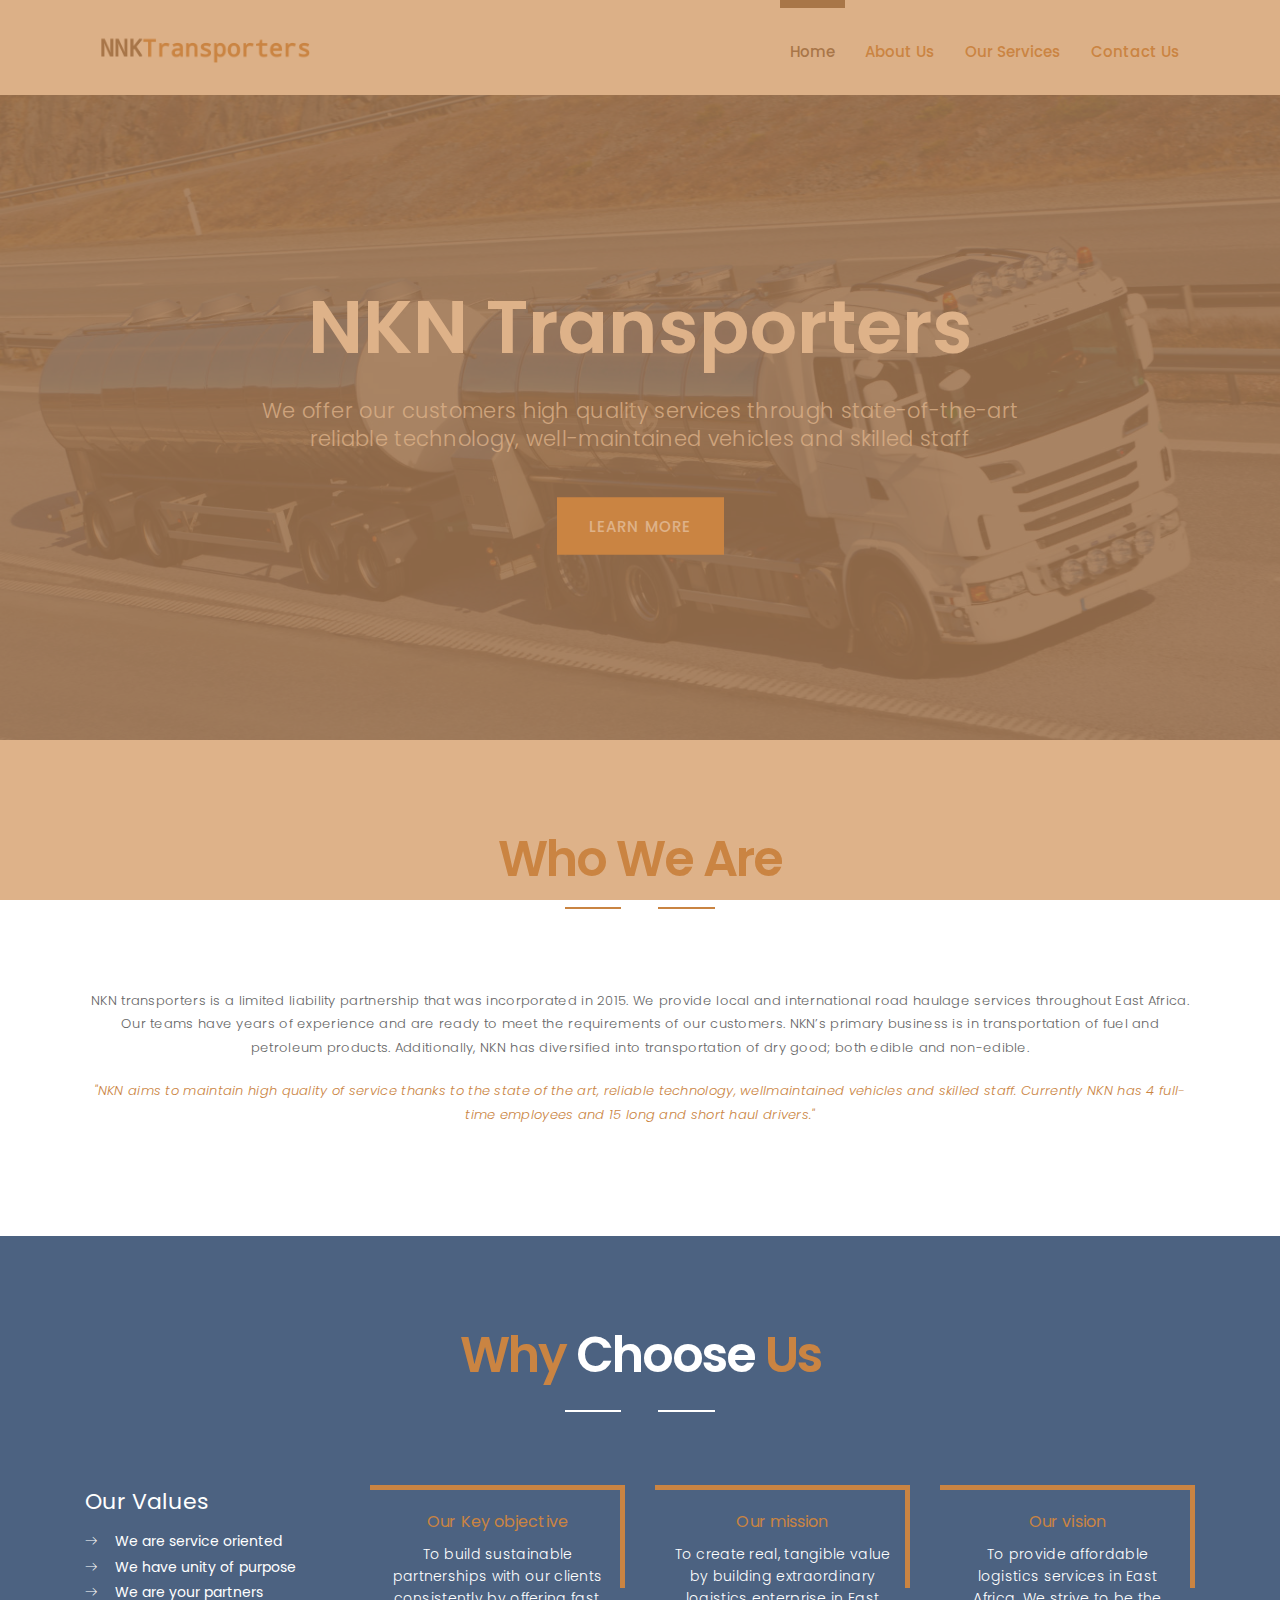
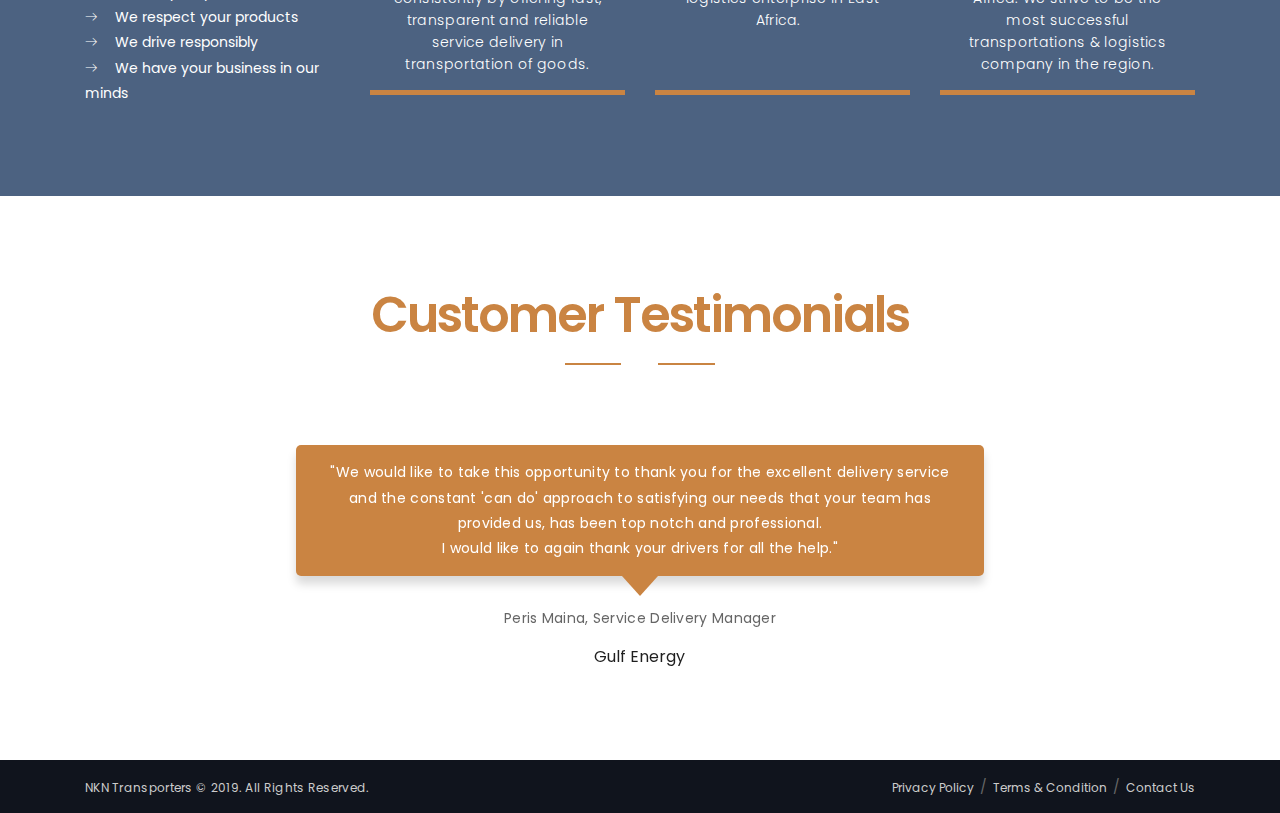
==== nkn/index.html @ dda10fd0 "NKN sub directory added" ====
<!doctype html>
<html lang="en">
<head>
	<!-- Basic -->
    <meta charset="utf-8">
    <meta http-equiv="X-UA-Compatible" content="IE=edge">
    <!-- Mobile Metas -->
    <meta name="viewport" content="width=device-width, initial-scale=1.0">
    <!-- Site Metas -->
    <title>NKN Transporters</title>
    <meta name="keywords" content="">
    <meta name="description" content="">
    <meta name="author" content="">
    
	<!-- Site Icons -->
    <link rel="shortcut icon" href="images/fevicon.png" type="image/x-icon" />
    <link rel="apple-touch-icon" href="images/apple-touch-icon.png">
    
	<!-- Bootstrap CSS -->
    <link rel="stylesheet" href="css/bootstrap.min.css">
    
    <!-- Site CSS -->
    <link rel="stylesheet" href="css/style.css">
    
    <!-- Responsive CSS -->
    <link rel="stylesheet" href="css/responsive.css">
    
	<!-- Modernizer -->
    <script src="js/modernizer.js"></script>
    
	<!--[if lt IE 9]>
      <script src="https://oss.maxcdn.com/libs/html5shiv/3.7.0/html5shiv.js"></script>
      <script src="https://oss.maxcdn.com/libs/respond.js/1.4.2/respond.min.js"></script>
    <![endif]-->
</head>

<body>
<!-- Start Preloader  -->
<div id="preloader">
	<div id="loader">
		<div class="lds-roller"><div></div><div></div><div></div><div></div><div></div><div></div><div></div><div></div></div>
	</div>
</div>
<!-- Start Preloader  --> 
<!-- Start Wraper  -->
<div class="wraper">
	<!-- Start header  -->
	<header class="top-main-header">
		<!-- Start Top Nav bar -->
		<div class="main-header-top">
			<div class="container">
				<div class="clearfix head-top">
					<div class="logo float-left">
						<a href="index.html">
							<img src="images/logo.png" alt=""/>
						</a>
					</div>
					<nav id="mainNav" class="navbar-expand-lg navbar-dark float-right">
						<button class="navbar-toggler float-right " type="button" data-toggle="collapse" data-target="#navbarNav" aria-controls="navbarNav" aria-expanded="false" aria-label="Toggle navigation">
							<i class="icon-menu icons"></i>
						</button>
						<div class="collapse navbar-collapse clearfix" id="navbarNav">
							<ul class="navbar-nav nav">
								<li class="nav-item active">
									<a class="nav-link" href="index.html">
										Home
									</a>
								</li>
								<li class="nav-item">
								  <a class="nav-link" href="about-us.html">About Us</a>
								</li>
								<li class="nav-item">
								  <a class="nav-link" href="services.html">Our Services</a>
								</li>
								
								
								<li class="nav-item dot-fix">
								  <a class="nav-link" href="contact-us.html">Contact Us</a>
								</li>
							</ul>
						</div>
					</nav>
					
				</div>
			</div>
		</div>
		<!-- End Top Nav bar -->
	</header>
	<!-- End header  -->
	<!-- Start Slider Section -->
	<section class="slider">
		<div class="camera_wrap slider-camera" id="camera_wrap">
			<div data-src="images/slide-1.jpg">
				<div class="camera_caption">
					<div class="container">
						<h1 class="wow zoomIn animated">NKN Transporters</h1>
						<p class="wow fadeInUp animated" data-wow-delay="0.2s">We offer our customers high quality services through state-of-the-art<br/> reliable technology, well-maintained vehicles and skilled staff</p>
						<ul>
							<li><a href="about-us.html" class="button-two-b wow fadeInUp animated" data-wow-delay="0.3s">learn more</a></li>
						</ul>
					</div> 
				</div> 
			</div>
			<div data-src="images/slide-2.jpg">
				<div class="camera_caption">
					<div class="container">
						<h1 class="wow zoomIn animated">International Transport</h1>
						<p class="wow fadeInUp animated" data-wow-delay="0.2s">We provide local and international road haulage<br/> services throughout East Africa</p>
						<ul>
							<li><a href="services.html" class="button-two-b wow fadeInUp animated" data-wow-delay="0.3s">our services</a></li>
						</ul>
					</div> 
				</div> 
			</div>
        </div>
	</section>
	<!-- End Slider Section -->
	<!-- Start About -->	
	<section class="paragraph-bg bcc-padding">
		<div class="container">
			<div class="row">
				<div class="col-lg-12 text-center">
					<div class="title-section">
						<h2>Who <span>We</span> Are</h2>
					</div>
				</div>
			</div>
			<div class="row">
				<div class="col-lg-12 col-md-12 col-sm-12">
					<div class="about-text-left text-center">
						<p>NKN transporters is a limited liability partnership that was incorporated in 2015.
						We provide local and international road haulage services throughout East Africa. Our teams have years
						of experience and are ready to meet the requirements of our customers.
						NKN’s primary business is in transportation of fuel and petroleum products. Additionally, NKN has
						diversified into transportation of dry good; both edible and non-edible.</p>
						
						<p class="text-italic">"NKN aims to maintain high quality of service thanks to the state of the art, reliable technology, wellmaintained vehicles and skilled staff. Currently NKN has 4 full-time employees and 15 long and short haul drivers."</p>
					</div>
				</div>
			</div>
		</div>
	</section>
	<!-- End About -->
	<!-- Start Why Choose us -->
	<section class="why-choose-us-box bcc-padding">
		<div class="container">
			<div class="row">
				<div class="col-lg-12 text-center">
					<div class="title-section">
						<h2>Why  <span>Choose</span> Us</h2>
					</div>
				</div>
			</div>
			<div class="row">
				<div class="col-lg-3 col-md-6">
					<div class="why-box">
						<h4>Our Values </h4>
						<ul class="arrow-list arrow-list-home">
							<li>We are service oriented</li>
							<li>We have unity of purpose</li>
							<li>We are your partners</li>
							<li>We respect your products</li>
							<li>We drive responsibly</li>
							<li>We have your business in our minds</li>
						</ul>
						
					</div>
				</div>
				<div class="col-lg-3 col-md-6">
					<div class="box-why-inner">
						<h5>Our Key objective</h5>
						<p>To build sustainable partnerships with our clients consistently by offering fast, transparent and reliable service delivery in transportation of goods. </p>
					</div>
				</div>
				<div class="col-lg-3 col-md-6">
					<div class="box-why-inner">
						<h5>Our mission</h5>
						<p>To create real, tangible value by building extraordinary logistics enterprise in East Africa. &nbsp;
						</p>
						<p>&nbsp;</p>
						<p>&nbsp;</p>
					</div>
				</div>
				<div class="col-lg-3 col-md-6">
					<div class="box-why-inner">
						<h5>Our vision</h5>
						<p>To provide affordable logistics services in East Africa. We strive to be the most successful
						transportations &amp; logistics company in the region.</p>
					</div>
				</div>
			</div>
		</div>
	</section>
	<!-- End Why Choose us -->
	<!-- Start Our Testimonials -->
	<section class="paragraph-bg bcc-padding">
		<div class="container">
			<div class="row">
				<div class="col-lg-12 text-center">
					<div class="title-section">
						<h2>Customer <span>Testimonials</span></h2>
					</div>
				</div>
			</div>
			<div class="row">
				<div class="col-md-12">
					<div class="testimonial-slider">
						<div class="item">
							<div class="testimonial-single text-center">
								<div class="quote">
									<p>"We would like to take this opportunity to thank you for the excellent delivery service and the constant 'can do' approach to satisfying our needs that your team has provided us, has been top notch and professional.</p>
									<p>I would like to again thank your drivers for all the help." </p>
								</div>
								<div class="client-name">
									<p class="designation">Peris Maina, Service Delivery Manager</p>
									<h4>Gulf Energy</h4>
								</div>
							</div>
						</div>
						<div class="item">
							<div class="testimonial-single text-center">
								<div class="quote">
									<p>"They were open and responsive to any and all safety suggestions." </p>
								</div>
								<div class="client-name">
									<p class="designation">Antony Alaka, Head of Procurement.</p>
									<h4>United Millers ltd</h4>
								</div>
							</div>
						</div>
						<div class="item">
							<div class="testimonial-single text-center">
								<div class="quote">
									<p>"I would like to express my appreciation for the excellent work undertaken by NKN Transporters." </p>
								</div>
								<div class="client-name">									
									<p class="designation">Steve Orara, Director</p>
									<h4>Inka Holdings</h4>
								</div>
							</div>
						</div>
						<div class="item">
							<div class="testimonial-single text-center">
								<div class="quote">
									<p>"All my shipments were handled with great expertise and diligence and delivered well within the desired timeframe." </p>
								</div>
								<div class="client-name">									
									<p class="designation">James Kenyaga, Director</p>
									<h4>Gwara & Sons Construction ltd</h4>
								</div>
							</div>
						</div>
						<div class="item">
							<div class="testimonial-single text-center">
								<div class="quote">
									<p>"Of all the time I have dealt with NKN, I have never experienced theft cases or issues that could not be resolved. They are always keen on meeting my requests." </p>
								</div>
								<div class="client-name">									
									<p class="designation">Moses Githaka, Director</p>
									<h4>Leider Energy</h4>
								</div>
							</div>
						</div>
					</div>
				</div>
			</div>
		</div>
	</section>
	<!-- End Our Testimonials -->
	<!-- Start Footer -->
	<footer>
		<div class="copyright">
			<div class="container">
				<div class="row">
					<div class="col-md-6 col-sm-12">
						<p>NKN Transporters &copy; 2019. All Rights Reserved.</p>
					</div>
					<div class="col-md-6 col-sm-12">
						<ul class="nav-copyrights float-right"> 
							<li><a href="#">Privacy Policy</a></li>
							<li><a href="#">Terms  &amp; Condition</a></li>
							<li><a href="contact-us.html">Contact Us</a></li>
						</ul>
					</div>
				</div>
			</div>
		</div>
	</footer>
	<!-- End Footer -->
</div>
<!-- End Wraper  -->
<a href="#" id="scroll-to-top" title="Scroll to top"><span class="lnr lnr-arrow-up"></span></a> 
<!-- JavaScript  files ========================================= -->
<script src="js/all-plugins.js"></script>
<script src="js/custom.js"></script>
</body>
</html>
---- nkn/css/style.css ----
/*---------------------------------------------------------------------
    File Name: style.css
    Template Name: NKN
    Created By: Joseph Koech
    Website: http://www.kipchumba.com/
    Version: 1.0
---------------------------------------------------------------------*/

/*---------------------------------------------------------------------

[Table of contents]
	1. Import Fonts
	2. Import Files
	3. Skeleton
	  1.1. Preloader area
	  1.2. Scroll to top area
	4. Header area
	5. Banner Slider area
	6. About Us area
	7. Services area
	8. Projects area
	9. Testimonial area
	10. Call Now area
	11. Our Partner area
	12. Footer and Copyright area
	13. Home Page 2 area
	14. Home Page 3 area
	
	------- All Pages CSS Code -------
	
	15. Certification area
	16. Core Values area
	17. Partner area
	18. Pricing area
	19. Career area
	20. Faq area
	21. 404 area
	22. Our Leaders area
	23. About Us area
	24. History area
	25. Service area
	26. Our Works area
	27. News area
	28. Contact Us area 
	29. landing page area 
		
---------------------------------------------------------------------*/

/*---------------------------------------------------------------------
    Import Fonts
---------------------------------------------------------------------*/

@import url('https://fonts.googleapis.com/css?family=Poppins:200,300,400,500,600,700,800,900');

/*== 1) font-family: 'Poppins', sans-serif; , 2)   , 3)  ==*/


/*---------------------------------------------------------------------
    Import Files
---------------------------------------------------------------------*/

@import url(animate.min.css);
@import url(normalize.css);
@import url(simple-line-icons.css);
@import url(linearicons-fonts.css);
/*@import url(aos.css);*/
@import url(fancyBox.css);
@import url(owl.carousel.min.css);
@import url(camera.css);
@import url(colorbox.css);
@import url(flaticon.css);
@import url(font-awesome.min.css);

/*-------------------- Skeleton -------------------------------------------------*/
    
body {
	color: #666666;
	font-size: 14px;
	font-family: 'Poppins', sans-serif;
	line-height: 1.80857;
	overflow-x: hidden !important;
}
a {
	color: #1f1f1f;
	text-decoration: none !important;
	outline: none !important;
	-webkit-transition: all .3s ease-in-out;
	-moz-transition: all .3s ease-in-out;
	-ms-transition: all .3s ease-in-out;
	-o-transition: all .3s ease-in-out;
	transition: all .3s ease-in-out;
}
h1, h2, h3, h4, h5, h6 {
	letter-spacing: 0;
	font-weight: normal;
	position: relative;
	padding: 0 0 10px 0;
	font-weight: normal;
	line-height: 120% !important;
	color: #1f1f1f;
	margin: 0
}
h1 {
	font-size: 24px
}
h2 {
	font-size: 22px
}
h3 {
	font-size: 18px
}
h4 {
	font-size: 16px
}
h5 {
	font-size: 14px
}
h6 {
	font-size: 13px
}
*, *::after, *::before {
	-webkit-box-sizing: border-box;
	-moz-box-sizing: border-box;
	box-sizing: border-box;
}
h1 a, h2 a, h3 a, h4 a, h5 a, h6 a {
	color: #212121;
	text-decoration: none!important;
	opacity: 1
}
h1 a:hover, h2 a:hover, h3 a:hover, h4 a:hover, h5 a:hover, h6 a:hover {
	opacity: .8
}
button:focus{
	outline: none;
}
ul, li, ol {
	margin: 0px;
	padding: 0px;
	list-style: none;
}
p{
	margin: 0px;
	letter-spacing: 0.3px;
}
a {
	color: #222222;
	text-decoration: none;
	outline: none !important;
}
a, .btn {
	text-decoration: none !important;
	outline: none !important;
	-webkit-transition: all .3s ease-in-out;
	-moz-transition: all .3s ease-in-out;
	-ms-transition: all .3s ease-in-out;
	-o-transition: all .3s ease-in-out;
	transition: all .3s ease-in-out;
}
img {
    max-width: 100%;
    height: auto;
}
.btn-custom {
	margin-top: 20px;
	background-color: transparent !important;
	border: 2px solid #ddd;
	padding: 12px 40px;
	font-size: 16px;
}
.lead {
	font-size: 18px;
	line-height: 30px;
	color: #767676;
	margin: 0;
	padding: 0;
}
.form-control:focus{
	border-color: #ffffff !important;
	box-shadow: 0 0 0 .2rem rgba(255,255,255,.25);
}
.navbar-form input{
	border: none !important; 
}
blockquote {
	margin: 20px 0 20px;
	padding: 30px;
}

/*-------------------- Preloader area -------------------------------------------------*/

#preloader {
	position: fixed;
	top: 0;
	left: 0;
	right: 0;
	bottom: 0;
	background-color: #ca8442;
	z-index: 9999;
}
#loader {  
	position: absolute;
	top: calc(50% - 20px);
	left: calc(50% - 20px);
}
.lds-roller {
	display: inline-block;
	position: relative;
	width: 64px;
	height: 64px;
}
.lds-roller div {
	animation: lds-roller 1.2s cubic-bezier(0.5, 0, 0.5, 1) infinite;
	transform-origin: 32px 32px;
}
.lds-roller div:after {
	content: " ";
	display: block;
	position: absolute;
	width: 6px;
	height: 6px;
	border-radius: 50%;
	background: #fff;
	margin: -3px 0 0 -3px;
}
.lds-roller div:nth-child(1) {
	animation-delay: -0.036s;
}
.lds-roller div:nth-child(1):after {
	top: 50px;
	left: 50px;
}
.lds-roller div:nth-child(2) {
	animation-delay: -0.072s;
}
.lds-roller div:nth-child(2):after {
	top: 54px;
	left: 45px;
}
.lds-roller div:nth-child(3) {
	animation-delay: -0.108s;
}
.lds-roller div:nth-child(3):after {
	top: 57px;
	left: 39px;
}
.lds-roller div:nth-child(4) {
	animation-delay: -0.144s;
}
.lds-roller div:nth-child(4):after {
	top: 58px;
	left: 32px;
}
.lds-roller div:nth-child(5) {
	animation-delay: -0.18s;
}
.lds-roller div:nth-child(5):after {
	top: 57px;
	left: 25px;
}
.lds-roller div:nth-child(6) {
	animation-delay: -0.216s;
}
.lds-roller div:nth-child(6):after {
	top: 54px;
	left: 19px;
}
.lds-roller div:nth-child(7) {
	animation-delay: -0.252s;
}
.lds-roller div:nth-child(7):after {
	top: 50px;
	left: 14px;
}
.lds-roller div:nth-child(8) {
	animation-delay: -0.288s;
}
.lds-roller div:nth-child(8):after {
	top: 45px;
	left: 10px;
}
@keyframes lds-roller {
  0% {
    transform: rotate(0deg);
  }
  100% {
    transform: rotate(360deg);
  }
}

/*-------------------- Scroll to top area -------------------------------------------------*/

#scroll-to-top {
	position: fixed;
	bottom: 20px;
	right: 20px;
	z-index: 999;
	width: 42px;
	height: 42px;
	text-align: center;
	line-height: 55px;
	background: #716054;
	color: #444;
	cursor: pointer;
	border: 0;
	border-radius: 0px;
	text-decoration: none;
	transition: opacity 0.2s ease-out;
	opacity: 0;
	box-shadow: 0 2px 2px 0 rgba(0,0,0,.14), 0 3px 1px -2px rgba(0,0,0,.2), 0 1px 5px 0 rgba(0,0,0,.12);
}
#scroll-to-top span {
	color: #ca8442;
	font-weight: bold;
	-webkit-transition: -webkit-transform 1s;
	-moz-transition: -moz-transform 1s;
	-o-transition: -o-transform 1s;
	transition: transform 1s;
	font-size: 24px;
}
#scroll-to-top:hover span {
	-webkit-transform: rotate(0deg) scale(2);
	-moz-transform: rotate(0deg) scale(2);
	-ms-transform: rotate(0deg) scale(2);
	-o-transform: rotate(0deg) scale(2);
	transform: rotate(0deg) scale(2);
	color: #fff;
}
#scroll-to-top:hover{
	background: #ca8442;
}
#scroll-to-top.show {
	opacity: 1;
}

/*-------------------- Header area -------------------------------------------------*/

.wraper{}
.top-main-header{
	background: #f9f9f9;
}
.top-header {
    padding: 12px 0px;
    background: #ca8442;
}
.top-left{
	float: left;
}
.top-left span {
    float: left;
    color: #ffffff;
    padding-right: 14px;
    line-height: normal;
    font-size: 13px;
    border-right: 1px solid rgba(255,255,255,.2);
    margin: 4px 0 0;
}
.top-left ul{
	float: left;
	padding-left: 10px;
}
.top-left ul li{
	float: left;
}
.top-left ul li a{
	display: inline-block;
	color: #716054;
}
.top-left ul li a i{
	color: #ffffff;
	width: 30px;
	height: 30px;
	text-align: center;
	line-height: 28px;
	border-radius: 100%;
	display: inline-block;
}
.top-left ul li a i:hover{
	background: #716054;
	color: #ffffff;
}
.info-right {
    margin-top: 4px;
}
.info-right{
	float: right;
}
.info-right li {
    position: relative;
    padding-left: 20px;
    line-height: 16px;
    display: inline-block;
    font-size: 12px;
    color: #ffffff;
}
.info-right li i {
    padding-right: 5px;
    color: #fff;
    font-size: 16px;
}
.logo{}
.logo img {
    max-width: 225px;
}
.main-header-top {
    padding: 0;
    min-height: auto;
}
.main-header-top .logo {
    position: absolute;
    top: 25px;
    left: 0;
    z-index: 9;
}
.head-top{
	position: relative;
}
.search-icon {
    cursor: pointer;
    background: #ca8442;
    color: #fff;
    width: 40px;
    height: 40px;
    border-radius: 100%;
    text-align: center;
    line-height: 42px;
    font-size: 15px;
    margin-left: 25px;
}
#mainNav{
	margin: 0;
	border: none;
	border-radius: 0;
	min-height: auto;
	padding: 0;
}
#mainNav .navbar-nav .nav-item .nav-link {
    font-weight: 500;
    padding: 30px 10px;
    color: #ca8442;
    font-size: 15px;
    margin: 0 5px;
    border-top: solid transparent 8px;
}
#mainNav .navbar-nav .nav-item .nav-link:hover,#mainNav li.nav-item.active .nav-link {
	color: #716054;
	border-color: #716054;
}

.navbar-dark .navbar-toggler {
    border: none;
    border-radius: 0px;
    padding: 6px 12px;
    font-size: 22px;
    color: #fff;
    margin: 8px 0 8px 0;
}
#mainNav, #navbarNav, .navbar-nav {
    width: 100%;
}
.sub-menu {
    -webkit-box-shadow: 0 6px 12px rgba(0,0,0,.175);
    box-shadow: 0 6px 12px rgba(0,0,0,.175);
    -webkit-transition: all 0.4s ease-in-out;
    transition: all 0.4s ease-in-out;
    opacity: 0;
    background: #fff;
    position: absolute;
    z-index: 9;
    border: none;
    width: 100%;
    top: 100%;
    left: 0;
	width: 100%;
	min-width: 250px;
    -webkit-transform: scale(1,0);
    transform: scale(1,0);
    -webkit-transform-origin: 100% 2%;
    transform-origin: 100% 2%;
}
#mainNav .nav li.dropdown-bcc .lnr {
    display: none;
    position: absolute;
    z-index: 99;
    width: 60px;
    right: 0;
    top: 0;
    line-height: 45px;
    border-left: 1px solid rgba(0,0,0,0.05);
    color: #38384f;
    font-size: 18px;
    text-align: center;
    cursor: pointer;
    -webkit-transition: all 0.3s ease-in-out;
    transition: all 0.3s ease-in-out;
}
#mainNav .navbar-nav li.active a.nav-link{
	color: #716054;
}
.navbar-nav {
    width: 100%;
}
.dropdown-bcc{
	position: relative;
}
#mainNav .navbar-nav > li.dropdown-bcc .sub-menu li .dropdown-item{
	position: relative;
	padding: 10px 20px;
}
#mainNav .navbar-nav > li.dropdown-bcc .sub-menu li{
	position: relative;
	overflow: hidden;
	-webkit-transition: .3s;
	transition: .3s;
}
#mainNav .navbar-nav > li.dropdown-bcc .sub-menu li::after{
	position: absolute;
	-webkit-transition: .3s;
	transition: .3s;
	content: '';
	width: 0;
	left: 50%;
	bottom: 0;
	height: 3px;
	background: #716054;
	height: 120%;
	left: -10%;
	-webkit-transform: skewX(15deg);
	transform: skewX(15deg);
	z-index: 0;
}
#mainNav .navbar-nav > li.dropdown-bcc .sub-menu li a{
	color: #111111;
	background: none;
	text-transform: capitalize;
	font-size: 14px;
	position: relative;
	z-index: 1;
}
#mainNav .navbar-nav > li.dropdown-bcc .sub-menu li:hover::after {
    left: -10%;
	width: 120%;
}
.fixed-menu{
	position: fixed;
	opacity: 0;
	visibility: hidden;
	left: 0px;
	top: 0px;
	min-height: auto;
	width: 100%;
	padding: 0px 0px;
	background: #ffffff;
	z-index: 0;
	-webkit-box-shadow: 0px 13px 15px -12px rgba(35,35,35,0.15);
	box-shadow: 0px 13px 15px -12px rgba(35,35,35,0.15);
	transition: all 500ms ease;
	-moz-transition: all 500ms ease;
	-webkit-transition: all 500ms ease;
	-ms-transition: all 500ms ease;
	-o-transition: all 500ms ease;
	z-index: 999;
	opacity: 1;
	visibility: visible;
	-ms-animation-name: fadeInDown;
	-moz-animation-name: fadeInDown;
	-op-animation-name: fadeInDown;
	-webkit-animation-name: fadeInDown;
	animation-name: fadeInDown;
	-ms-animation-duration: 500ms;
	-moz-animation-duration: 500ms;
	-op-animation-duration: 500ms;
	-webkit-animation-duration: 500ms;
	animation-duration: 500ms;
	-ms-animation-timing-function: linear;
	-moz-animation-timing-function: linear;
	-op-animation-timing-function: linear;
	-webkit-animation-timing-function: linear;
	animation-timing-function: linear;
	-ms-animation-iteration-count: 1;
	-moz-animation-iteration-count: 1;
	-op-animation-iteration-count: 1;
	-webkit-animation-iteration-count: 1;
	animation-iteration-count: 1;
}
.fixed-menu .head-top{
}
.fixed-menu .logo {
    top: 27px;
}
.search-icon span {
  
}
.search-icon span:hover{
	color: #ffffff;
}
.navbar-nav {
    -webkit-box-pack: end;
    -ms-flex-pack: end;
    justify-content: flex-end;
}
.form-group {
    position: relative;
}
.navbar-form {
    background: #fff;
    z-index: 9001;
    -webkit-transition: all .3s;
    -moz-transition: all .3s;
    transition: all .3s;
    border: 0;
    width: 100%;
    position: absolute;
    top: 8px;
    display: none;
    left: 0;
    height: 82px;
}
.navbar-form .form-group {
    height: 100%;
    width: 100%;
    margin: 16px 22px;
}
.navbar-form .has-feedback .close {
    height: 30px;
    position: absolute;
    cursor: pointer;
    top: 55%;
    right: 0;
    margin-top: -15px;
    line-height: 15px;
    color: #333;
    font-size: 22px;
}

/*-------------------- Banner Slider area -------------------------------------------------*/

#camera_wrap .camera_caption {
    height: 100%;
}
.camera_caption {
    color: #fff;
}
#camera_wrap .container {
    position: relative;
    z-index: 1;
    top: 50%;
    -webkit-transform: translateY(-50%);
    transform: translateY(-50%);
	text-align: right;
}
#camera_wrap .camera_caption > div {
    background: rgba(56, 81, 115, .7);
    position: absolute;
    width: 100%;
    height: 100%;
    top: 0;
    text-shadow: none;
    left: 0;
    padding: 0;
}
#camera_wrap .camera_caption h1 {
    padding-top: 0px;
    text-align: center;
    color: #ffffff;
    font-size: 75px;
    font-weight: 600;
}
#camera_wrap .camera_caption p {
    text-align: center;
    font-size: 21px;
    font-weight: 300;
    line-height: 28px;
    color: rgba(255,255,255,0.8);
    padding: 15px 0 30px 0;
}
#camera_wrap .camera_caption a {
	line-height: 29px;
	text-align: center;
	border-width: 2px;
	font-weight: 500;
	font-size: 15px;
	letter-spacing: 1.2px;
	text-transform: uppercase;
	display: inline-block;
	padding: 12px 30px;
	margin-top: 15px;
	border-style: solid;
	-webkit-transition: all 0.3s ease-in-out;
	transition: all 0.3s ease-in-out;
}
#camera_wrap .camera_caption a{}
#camera_wrap .camera_caption a.button-one-a{
	background: #fff;
	border-color: #716054;
	border-width: 1px !important;
}
#camera_wrap .camera_caption ul li a:hover::before {
    visibility: visible;
    transition: all 0.4s ease 0s;
    margin-left: 0px;
    opacity: 1;
}
#camera_wrap .camera_caption ul li{
	display: inline-block;
}
#camera_wrap .camera_caption a.button-one-a::before {
    content: "\e876";
    font-family: Linearicons-Free;
    float: right;
    top: 0px;
    position: relative;
    color: #ca8442;
    padding-left: 10px;
    transition: all 0.4s ease 0s;
    margin-left: -50px;
    visibility: hidden;
    opacity: 0;
	font-size: 22px;
	font-weight: bold;
}
#camera_wrap .camera_caption a.button-two-b{
	background: #ca8442;
	border-color: #ca8442;
	color: #ffffff;
}
#camera_wrap .camera_caption a.button-two-b::before {
    content: "\e876";
    font-family: Linearicons-Free;
    float: right;
    top: 0px;
    position: relative;
    color: #ffffff;
    padding-left: 10px;
    transition: all 0.4s ease 0s;
    margin-left: -50px;
    visibility: hidden;
    opacity: 0;
	font-size: 22px;
	font-weight: bold;
}
.slider-camera .camera_prev > span{
	background: #ca8442;
	text-align: center;
}
.slider-camera .camera_prev > span::before {
	content: "\e875";
    font-family: Linearicons-Free;
	font-size: 22px;
	font-weight: bold;
	color: #fff;
}
.slider-camera .camera_next > span{
	background: #ca8442;
	text-align: center;
}
.slider-camera .camera_next > span::before {
	content: "\e876";
    font-family: Linearicons-Free;
	font-size: 22px;
	font-weight: bold;
	color: #fff;
}

/*-------------------- About Us area -------------------------------------------------*/

.paragraph-bg{
	background: #fff;
	clear: both;
}
.bcc-padding{
	padding: 90px 0px;
}
.title-section {
    margin-bottom: 80px;
}
.title-section h2 {
    color: #ca8442;
    font-size: 3.5em;
    margin-bottom: 45px;
    padding-bottom: 20px;
    font-weight: 600;
    position: relative;
    letter-spacing: -2px;
}
.title-section p {
	font-size: 16px;
}
.title-section h2::before {

    content: "";
    position: absolute;
    bottom: -15px;
    left: 0;
    right: 0;
    display: inline-block;
    width: 150px;
    margin: 0 auto;
    height: 55px;
    background-image: url('../images/icon_heading.png');
    background-repeat: no-repeat;
    background-position: bottom;

}
.title-section h2 span{
	color: #ca8442;
}
.about-text-left{}
.about-text-left p{
	margin-bottom: 20px;
	font-size: 13px;
	font-weight: 300;
}
.text-italic{
	font-style: italic;
	color: #ca8442;
}
.about-video-right {
    position: relative;
    padding-bottom: 0%;
    box-shadow: 0 0 45px -30px rgba(0,0,0,1);
    margin-top: 0px;
    min-height: 100%;
    height: 100%;
    border-radius: 0;
    overflow: hidden;
    border: solid #fff 10px;
}
.about-video-right iframe{
	width:100%; 
	height:100%;
}
.about-box{
	margin: 60px 0px 0 0;
}
.about-choose-inner{
	position: relative;
	margin-bottom: 30px;
	-webkit-box-shadow: 8px 8px 0px 0px rgba(0,0,1,0.09);
	-moz-box-shadow: 8px 8px 0px 0px rgba(0,0,1,0.09);
	-ms-box-shadow: 8px 8px 0px 0px rgba(0,0,1,0.09);
	box-shadow: 8px 8px 0px 0px rgba(0,0,1,0.09);
}
.about-choose-thumb{
	position: relative;
}
.about-choose-thumb img{
	width: 100%; 
}
.about-choose-icon{
	position: absolute;
	width: 80px;
	height: 80px;
	background: #fff;
	border-radius: 100%;
	line-height: 105px;
	text-align: center;
	margin: 0px auto;
	left: 0;
	right: 0;
	bottom: -50px;
	box-shadow: 0 3px 16px -6px #555;
	z-index: 1;
}
.about-choose-icon span{
	font-size: 40px;
	color: #ca8442;
}
.about-choose-text{
	padding: 60px 15px 20px 15px;
}
.about-choose-text h4{
	text-align: center;
	font-size: 22px;
	padding: 0px;
	color: #ca8442;
}
.about-choose-thumb .overlay{
	display: block;
	overflow: hidden;
	position: relative;
}
.about-choose-thumb .overlay::before, .about-choose-thumb .overlay::after {
    position: absolute;
    content: "";
    height: 30%;
    width: 30%;
    background: #346afe;
    opacity: 0;
    -webkit-transition: all .5s ease-in-out;
    transition: all .5s ease-in-out;
}
.about-choose-inner:hover .about-choose-thumb .overlay::before{
	height: 50%;
	width: 100%;
	opacity: .8;
	background: #716054;
}
.about-choose-thumb .overlay::before{
    top: 0;
	left: 0;
	z-index: 1;
}
.about-choose-inner:hover .about-choose-thumb .overlay::after{
	height: 50%;
	width: 100%;
	opacity: .8;
	background: #716054;
}
.about-choose-thumb .overlay::after {
    bottom: 0;
    right: 0;
    z-index: 1;
}

/*-------------------- Services area -------------------------------------------------*/

.paragraph-bg-1{
	background: #f8f8f8;
}
.boxes-item{
	text-align: left;
	padding: 20px;
	position: relative;
	overflow: hidden;
	border-radius: 4px;
	margin-bottom: 15px;
	webkit-transition: all .3s ease 0s;
	-moz-transition: all .3s ease 0s;
	transition: all .3s ease 0s;
}
.boxes-item::before{
	position: absolute;
	color: #cccccc;
	right: 0;
	top: -80px;
	font-size: 150px;
}
.boxes-item .icon {
    width: 60px;
    height: 60px;
    text-align: center;
    display: inline-block;
    border-radius: 0px;
    margin-bottom: 15px;
    webkit-transition: all .3s ease-in-out;
    -webkit-transition: all .3s ease-in-out;
    transition: all .3s ease-in-out;
}
.boxes-item .icon span {
    display: inline-block;
	padding: 8px;
}
.boxes-item .icon span img{
	max-width: 100%;
}
.boxes-item h4{
	font-size: 19px;
	padding: 10px 0px;
}
.boxes-item p{
	font-size: 13px;
	font-weight: 300;
}
.boxes-item:hover {
    background: #fff;
    box-shadow: 2px 2px 4px 0 rgba(0,0,0,.2);
}
.boxes-item:hover h4{
	color: #716054;	
}


/*-------------------- Projects area -------------------------------------------------*/

.project-boxes{
	background: url("../images/bgoverlay-01.jpg") bottom center no-repeat;
	background-attachment: fixed;
	background-size: cover;
	position: relative;
}
.project-boxes::before {
    content: '';
    position: absolute;
    top: 0;
    right: 0;
    bottom: 0;
    left: 0;
    background-color: #ca8442;
    opacity: .9;
}
.project-boxes .title-section h2 span{
	color: #ffffff;
}
.project-boxes .title-section h2::before,
.why-choose-us-box .title-section h2::before {

    background: url('../images/icon_heading2.png');
        background-repeat: repeat;
    background-repeat: no-repeat;
    bottom: -45px;
	border: none !important;

}
.project-boxes .title-section p{
	color: #cccccc;
}
.project-box-1{}
.project-box-1 .body{
	background: #ffffff;
	padding: 20px 20px;
}
.project-box-1 .body h2{
	font-size: 18px;
	font-weight: 500;
	color: #ca8442;
	padding: 0px;
}
.project-box-1 .body p {
    font-size: 13px;
    padding: 15px 0px;
    font-weight: 300;
    line-height: 20px;
}
.btn-p{
	display: inline-block;
}
.project-slider{
	position: relative;
	padding: 0 40px;
}
.project-box-1 .body a{
	line-height: 22px;
	background: #716054;
	text-align: center;
	display: inline-block;
	padding: 12px 20px;
	color: #ca8442;
	letter-spacing: 0;
	font-weight: 500;
	-webkit-transition: all 0.3s ease-in-out;
	transition: all 0.3s ease-in-out;
}
.project-box-1 .body a::before {
    content: "\e876";
    font-family: Linearicons-Free;
    float: right;
    top: 0px;
    position: relative;
    color: #ca8442;
    padding-left: 10px;
    transition: all 0.4s ease 0s;
    margin-left: -50px;
    visibility: hidden;
    opacity: 0;
    font-size: 14px;
	font-weight: bold;
}
.project-box-1 .body a:hover::before {
    visibility: visible;
    transition: all 0.4s ease 0s;
	color: #222222;
    margin-left: 0px;
    opacity: 1;
}
.project-box-1 .body a:hover{
	color: #222222;
}
.project-slider.owl-carousel .owl-nav .owl-prev{
	position: absolute;
	top: 40%;
	left: 0px;
	width: 40px;
	height: 40px;
	text-align: center;
	line-height: 50px;
	background: #716054;
	color: #ca8442;
	font-weight: bold;
}
.project-slider.owl-carousel .owl-nav .owl-prev span{
	font-size: 24px;
}
.project-slider.owl-carousel .owl-nav .owl-next{
	position: absolute;
	top: 40%;
	right: 0px;
	width: 40px;
	height: 40px;
	text-align: center;
	line-height: 50px;
	background: #716054;
	color: #ca8442;
	font-weight: bold;
}
.project-slider.owl-carousel .owl-nav .owl-next span{
	font-size: 24px;
}
.project-slider.owl-carousel .owl-nav span:hover{
	color: #ffffff;
}

/*-------------------- Testimonial area -------------------------------------------------*/

.testimonial-slider{}
.testimonial-single{
	margin: 0px 19%;
}
.quote{
	background: #ca8442;
	padding: 15px 20px;
	border-radius: 5px;
	margin-bottom: 30px;
	position: relative;
	box-shadow: 0 8px 10px 0 rgba(0,0,0,.15);
}
.quote p{
	color: #ffffff;
	font-size: 14px;
}
.quote::after {
    content: '';
    width: 0px;
    height: 0px;
    border-style: solid;
    border-width: 20px 18px 0 18px;
    border-color: #ca8442 transparent transparent transparent;
    position: absolute;
    bottom: -20px;
    left: 0px;
	right: 0px;
	margin: 0 auto;
}
.client-name{
	text-align: center;
	display: inline-block;
}
.client-name img{
	width: 80px !important;
	height: 80px;
	border-radius: 50%;
	display: inline-block !important;
}
.client-name h4{
	padding: 15px 0px 0 0;
}

/*-------------------- Call Now area -------------------------------------------------*/

.call-now-box{
	background: url("../images/bgoverlay-02.jpg") bottom center no-repeat;
	background-attachment: fixed;
	background-size: cover;
	position: relative;
}
.call-now-box::before {
    content: '';
    position: absolute;
    top: 0;
    right: 0;
    bottom: 0;
    left: 0;
    background-color: #ca8442;
    opacity: .9;
}
.left-call{
	padding: 6px 0px;
}
.left-call h3{
	font-size: 22px;
	color: #ffffff;
	padding-top: 18px;
	padding-bottom: 18px;
	font-weight: 500;
}
.left-call h3 span{
	color: #716054;
	font-weight: bold;
}
.left-call p{
	color: #cccccc;
	font-size: 15px;
}
.right-call{
	text-align: right;
}
.right-call a{
	line-height: 22px;
	background: #716054;
	text-align: center;
	display: inline-block;
	padding: 12px 20px;
	color: #ca8442;
	width: 170px;
	margin-bottom: 10px;
	letter-spacing: 1.2px;
	font-weight: 500;
	-webkit-transition: all 0.3s ease-in-out;
	transition: all 0.3s ease-in-out;
}
.right-call a::before {
    content: "\e876";
    font-family: Linearicons-Free;
    float: right;
    top: 0px;
    position: relative;
    color: #ca8442;
    padding-left: 10px;
    transition: all 0.4s ease 0s;
    margin-left: -50px;
    visibility: hidden;
    opacity: 0;
    font-size: 14px;
    font-weight: bold;
}
.right-call a:hover::before {
    visibility: visible;
    transition: all 0.4s ease 0s;
    color: #222222;
    margin-left: 0px;
    opacity: 1;
}

/*-------------------- Our Partner area -------------------------------------------------*/

.partner-slider{}
.client-item{
	width: 100%;
	margin: 0 auto;
	text-align: center;
}
.client-item img{
	max-height: 100px;
	width: auto !important;
	opacity: 0.3;
	display: inline-block !important;
}
.client-item img:hover{
	opacity: 0.6;
}

/*-------------------- Footer area -------------------------------------------------*/

.footer-main{
	background: #1a1f27;
	padding-top: 90px;
}
.inner-footer{}
.inner-footer h2 {
    color: #ffffff;
    font-size: 25px;
    font-weight: 500;
    padding-bottom: 35px;
}
.inner-footer .tag-list + h2 {
    padding-bottom: 20px;
    margin-top: 50px;
}
.inner-footer p {
    color: #999;
    margin-bottom: 30px;
    font-size: 14px;
    font-weight: 300;
    line-height: 20px;
}
.inner-footer form{
	position: relative;
}
.inner-footer form input{
	width: 100%;
	border: none;
	padding: 10px 15px;
}
.inner-footer form button{
	position: absolute;
	top: 0px;
	right: 0px;
	margin: 0px;
	width: 45px;
	height: 45px;
	border: 2px solid #716054;
	background: #716054;
	cursor: pointer;
}
.inner-footer form button span{
	font-size: 22px;
	line-height: 45px;
	color: #ca8442;
}
.inner-footer form button:hover{
	background: #ca8442;
}
.inner-footer form button:hover span{
	color: #ffffff;
}
.inner-footer ul{}
.inner-footer ul li{
	margin-bottom: 25px;
	transition: all 0.2s ease-in-out;
	-moz-transition: all 0.2s ease-in-out;
	-webkit-transition: all 0.2s ease-in-out;
	-o-transition: all 0.2s ease-in-out;
}
.inner-footer ul li:hover .date{
	background: #ca8442;
	color: #716054;
	transition: all 0.2s ease-in-out;
	-moz-transition: all 0.2s ease-in-out;
	-webkit-transition: all 0.2s ease-in-out;
	-o-transition: all 0.2s ease-in-out;
}
.inner-footer ul li:hover .post-info h4{
	color: #716054;
}
.date {

    background: #716054;
    width: 55px;
    text-align: center;
    font-weight: normal;
    color: #ca8442;
    font-size: 16px;
    line-height: 16px;
    padding: 12px 10px 10px;
    float: left;

}
.date strong{
	display: block;
}
.date span{
	display: block;
	color: #ffffff;
}
.post-info{
	padding-left: 70px;
}
.post-info h4 {
    color: #999;
    padding-bottom: 5px;
    padding-top: 5px;
    font-size: 14px;
}
.post-author span{
	color: #716054;
}
.post-author{
	color: #cccccc;
	display: inline-block;
	font-size: 12px;
}
.post-comment{
	color: #cccccc;
	display: inline-block;
	font-size: 12px;
} 
.post-comment span{
	color: #716054;
}
.post-author:after {
    content: "/";
    display: inline-block;
    font-weight: normal;
    margin-left: 5px;
    opacity: 0.5;
}
.inner-footer .link li {
    margin-bottom: 0px;
    line-height: 32px;
}
.inner-footer .link li a {
    color: #999;
    font-size: 14px;
    font-weight: 300;
    -webkit-transition: all .4s ease;
    transition: all .4s ease;
}
.inner-footer .link li a span{
	padding-right: 10px;
}
.inner-footer .link li a:hover{
	color: #716054;
	-webkit-transition: all .4s ease;
	transition: all .4s ease;
}
.inner-footer .link li a:hover span{	
	-webkit-transition: all .4s ease;
	transition: all .4s ease;
}
.inner-footer .tag-list{
	margin-bottom: 20px;
}
.inner-footer .tag-list li{
	display: inline-block;
	margin-bottom: 5px;
	margin-right: 1px;
}
.inner-footer .tag-list li a {
    display: inline-block;
    text-decoration: none;
    transition: all 0.2s ease-in-out;
    -moz-transition: all 0.2s ease-in-out;
    -webkit-transition: all 0.2s ease-in-out;
    -o-transition: all 0.2s ease-in-out;
    color: #fff;
    font-size: 13px;
    font-weight: 400;
    padding: 8px 20px;
    border-radius: 3px;
    background: #10141d;
}
.inner-footer .tag-list li a:hover{
	background: #716054;
	color: #ca8442;
}
.inner-footer .social-link-list li{
	display: inline-block;
	margin: 0px;
	margin-right: 1px;
}
.inner-footer .social-link-list li a{
	display: block;
	width: 30px;
	height: 30px;
	line-height: 35px;
	text-align: center;
	background: #716054;
	color: #ca8442;
	font-size: 16px;
	border-radius: 3px;
}
.inner-footer .social-link-list li a:hover{
	background: #ca8442;
	color: #ffffff;
}
.address-main {
    margin-bottom: 45px;
}
.address-main > div.col-lg-4 {
	border-bottom: dotted 1px #999;
}
.address-box {
    padding: 10px 0;
    margin-bottom: 30px;
}
.add-icon{
	float: left;
	width: 60px;
	display: inline-block;
	padding: 0px 5px;
}
.address-box .add-icon {
    background: #27303b;
    height: 75px;
    line-height: 75px;
    width: 75px;
    margin-right: 20px;
    text-align: center;
}
.add-icon img{
	width: 100%;
}
.address-box .add-icon img {
    max-width: 40px;
}
.add-content{
	padding-left: 70px;
}
.add-content h5 {
    font-size: 17px;
    color: #ffffff;
    padding: 0;
    font-weight: 500;
    margin-bottom: 10px;	
}
.add-content p {
    font-size: 13px;
    color: #999999;
    font-weight: 300;
}
.add-content p a{
	font-size: 14px;
	color: #999999;
	font-weight: 300;
	word-wrap: break-word;
}	
.add-content p a:hover{
	color: #716054;
}
.copyright {
    background: #10141d;
    padding: 15px 0px 13px;
    margin-top: 0;
}
.copyright p {
    color: #ccc;
    font-size: 12px;
    margin-top: 2px;
}
.copyright .nav-copyrights li{
	display: inline-block;
	margin-right: 8px;
}
.copyright .nav-copyrights li:first-child {
    margin-left: 0;
}
.copyright .nav-copyrights li:last-child {
    margin-right: 0;
}
.copyright .nav-copyrights li:last-child::after{
	display: none;
}
.copyright .nav-copyrights li a {
    color: #ccc;
    font-size: 12px;
    letter-spacing: 0;
}
.copyright .nav-copyrights li::after {
    content: "/";
    position: relative;
    right: -6px;
}
.copyright .nav-copyrights li a:hover{
	color: #716054;
}

/*-------------------- Home Page 2 area -------------------------------------------------*/

.pages-2{}
.pages-2 .top-header{
	background: none;
	border-bottom: 1px solid rgba(225,255,255,0.5);
}
.pages-2 .top-main-header{
	position: absolute;
	z-index: 2;
	width: 100%;
	background: none;
}
.pages-2 #mainNav .navbar-nav .nav-item .nav-link{
	color: #ffffff;
}
.pages-2 #mainNav .navbar-nav .nav-item .nav-link:hover {
    color: #716054;
}
.pages-2 .slider-camera-2 .camera_prev > span{
	background: #ca8442;
	text-align: center;
}
.pages-2 .slider-camera-2 .camera_prev > span::before {
	content: "\e875";
    font-family: Linearicons-Free;
	font-size: 22px;
	font-weight: bold;
	color: #716054;
}
.pages-2 .slider-camera-2 .camera_next > span{
	background: #ca8442;
	text-align: center;
}
.pages-2 .slider-camera-2 .camera_next > span::before {
	content: "\e876";
    font-family: Linearicons-Free;
	font-size: 22px;
	font-weight: bold;
	color: #716054;
}
.pages-2 #camera_wrap .camera_caption h1{
	text-align: left;
}
.pages-2 #camera_wrap .camera_caption p{
	text-align: left;
}
.pages-2 #camera_wrap .container{
	text-align: left;
}
.pages-2 .main-header-top .logo .scrolled-fixed-logo{
	display: none;
}
.pages-2 .fixed-menu .logo .scrolled-fixed-logo{
	display: inline-block;
}
.pages-2 .fixed-menu .logo .default-logo{
	display: none;
}
.pages-2 .fixed-menu #mainNav .navbar-nav .nav-item .nav-link{
	color: #111111;
}
.pages-2 .fixed-menu #mainNav .navbar-nav .nav-item .nav-link:hover{
	color: #716054;
}
.pages-2 .fixed-menu #mainNav .navbar-nav li.active a.nav-link{
	color: #716054;
}
.pages-2 #mainNav .navbar-nav li.active a.nav-link {
    color: #716054;
}
.pages-2 .about-box{
	margin-top: 0px;
	margin-bottom: 60px;
}
.pages-2 .about-text-left h2{
	color: #ca8442;
	font-size: 26px;
	font-weight: 600;
}
.pages-2 .about-text-left h2 span{
	color: #716054;
}
.pages-2 .about-text-left blockquote{
	border-left: 3px solid #716054;
	padding: 15px;
	color: #ca8442;
}
.why-choose-us-box{
	padding: 90px 0px;
	background: url("../images/bgoverlay-03.jpg") bottom center no-repeat;
	background-attachment: fixed;
	background-size: cover;
	position: relative;
}
.why-choose-us-box::before {
    content: '';
    position: absolute;
    top: 0;
    right: 0;
    bottom: 0;
    left: 0;
    background-color: #385173;
    opacity: .9;
}
.why-choose-us-box .title-section h2 span{
	color: #ffffff;
}
.why-choose-us-box .title-section p{
	color: #ffffff;
}
.why-choose-us-box .title-section h2::before{
	border-bottom: 3px solid #ffffff;
}
.why-box h4{
	color: #ffffff;
	font-size: 22px;
	line-height: 34px !important;
}
.why-box h4 span{
	color: #716054;
}
.why-box p{
	color: #ffffff;
}
.box-why-inner{
	padding: 15px;
	text-align: center;
	position: relative;
	border-bottom: 5px solid #ca8442;
}
.box-why-inner h5{
	font-size: 16px;
	color: #ca8442;
	letter-spacing: 0.1px;
	padding: 12px 0px;
}
.box-why-inner p {
    color: #ffffff;
    font-size: 14px;
    font-weight: 300;
    line-height: 22px;
}
.box-why-inner::before{
	content: "";
	left: auto;
	right: 0;
	width: 100%;
	height: 5px;
	position: absolute;
	top: 0;
	background-color: #ca8442;
	animation: animation-border-2 2s;
}
.box-why-inner::after{
	content: "";
	left: auto;
	right: 0;
	width: 5px;
	height: 50%;
	position: absolute;
	top: 0;
	background-color: #ca8442;
	animation: animation-border 2s;
}
@keyframes animation-border {
    0% {
        height: 0%;
    }

    100% {
        height: 100%;
    }
}

@keyframes animation-border-2 {
    0% {
        width: 0%;
    }

    100% {
        width: 100%;
    }
}
.project-menu {
    margin-bottom: 30px;
}
.project-menu span{
	position: relative;
	padding: 10px 20px;
	color: #fff;
	display: inline-block;
	margin: 0px 2px;
	cursor: pointer;
	border: 1px solid #716054;
}
.project-menu span.active{
	background: #716054;
	color: #ca8442;
}
.project-menu span:hover{
	background: #716054;
	color: #ca8442;
}
.project-gird .col-lg-3, .project-gird  .col-md-6{
	padding: 0px;
}
.hover-effect{
	overflow: hidden;
	position: relative;
}
.thumb_gallery {
    width: 100%;
    height: 100%;
    cursor: pointer;
}
.overlay-gallery {
    bottom: 0;
    display: block;
    left: 0;
    position: absolute;
    right: 0;
    top: 0;
    z-index: 10;
    background-color: #000;
    opacity: 0;
    filter: alpha(opacity=0);
    -webkit-transition: all 0.5s ease;
    -o-transition: all 0.5s ease;
    transition: all 0.5s ease;
}
.hover-text {
    opacity: 0;
    position: absolute;
    top: 0;
    left: 0;
    right: 0px;
    margin: 0 auto;
    opacity: 0;
    width: 80%;
    transform: translate(0px, 0px);
    -webkit-transition: all 0.5s ease 0s;
    -o-transition: all 0.5s ease 0s;
    transition: all 0.5s ease 0s;
}
.hover-text .up-icon{
	position: absolute;
	top: -100%;
	right: 0;
	background: #ffffff;
	width: 38px;
	height: 38px;
	text-align: center;
	line-height: 40px;
}
.hover-text .up-icon span{
	font-weight: bold;
}
.hover-text .up-icon:hover {
	background: #ca8442;
}
.hover-text .up-icon:hover a {
	color: #fff;
}
.hover-text .up-icon:hover span{
	color: #ffffff;
}
.hover-text h4 {
    font-size: 20px;
    color: #ca8442;
    font-weight: 500;
    padding-bottom: 10px;
}
.hover-text p {
    font-size: 14px;
    font-weight: 400;
    color: #fff;
}
.hover-effect{
	display: inline-block;
	vertical-align: middle;
	-webkit-transform: perspective(1px) translateZ(0);
	transform: perspective(1px) translateZ(0);
	box-shadow: 0 0 1px transparent;
	position: relative;
	-webkit-transition-property: color;
	transition-property: color;
	-webkit-transition-duration: 0.3s;
	transition-duration: 0.3s;
}
.hover-effect::before {
    content: "";
    position: absolute;
    z-index: -1;
    top: 0;
    left: 0;
    right: 0;
    bottom: 0;
    background: rgba(255, 179, 45, 0.95);
    -webkit-transform: scaleY(0);
    transform: scaleY(0);
    -webkit-transform-origin: 50% 100%;
    transform-origin: 50% 100%;
    -webkit-transition-property: transform;
    transition-property: transform;
    -webkit-transition-duration: 0.5s;
    transition-duration: 0.5s;
    -webkit-transition-timing-function: ease-out;
    transition-timing-function: ease-out;
}
.hover-effect:hover::before{
	z-index: 0;
	-webkit-transform: scaleY(1);
	transform: scaleY(1);
	-webkit-transition-timing-function: cubic-bezier(0.52, 1.64, 0.37, 0.66);
	transition-timing-function: cubic-bezier(0.52, 1.64, 0.37, 0.66);
}
.hover-effect:hover .hover-text {
    top: 45%;
    z-index: 10;
}
.col-lg-3 .hover-effect:hover .hover-text {
    top: 30%;
    z-index: 10;
}
.col-lg-3 .hover-text .up-icon {
    top: -40px;
}
.hover-effect:hover .hover-text {
    opacity: 1;
}


/*-------------------- Home Page 3 area -------------------------------------------------*/

.pages-3{}
.pages-3 .top-header{
	background: none;
	border-bottom: 1px solid rgba(225,255,255,0.5);
	display: none;
}
.pages-3 .top-header{
	position: relative;
}
.drop-boxes{
	position: absolute;
	right: 0px;
	width: 44px;
	height: 40px;
	text-align: center;
	background: #716054;
	border-radius: 0px 0px 0px 100%;
	cursor: pointer;
}
.drop-boxes:hover span{
	color: #ffffff;
}
.drop-boxes span{
	line-height: 34px;
	color: #ca8442;
	font-size: 19px;
	padding-left: 10px;
}
.pages-3 .top-main-header{
	position: absolute;
	z-index: 2;
	width: 100%;
	background: none;
}
.pages-3 #mainNav .navbar-nav .nav-item .nav-link{
	color: #ffffff;
}
.pages-3 #mainNav .navbar-nav .nav-item .nav-link:hover {
    color: #716054;
}
.pages-3 .slider-camera-2 .camera_prev > span{
	background: #ca8442;
	text-align: center;
}
.pages-3 .slider-camera-2 .camera_prev > span::before {
	content: "\e875";
    font-family: Linearicons-Free;
	font-size: 22px;
	font-weight: bold;
	color: #716054;
}
.pages-3 .slider-camera-2 .camera_next > span{
	background: #ca8442;
	text-align: center;
}
.pages-3 .slider-camera-2 .camera_next > span::before {
	content: "\e876";
    font-family: Linearicons-Free;
	font-size: 22px;
	font-weight: bold;
	color: #716054;
}
.pages-3 #camera_wrap .camera_caption h1{
	text-align: center;
}
.pages-3 #camera_wrap .camera_caption p{
	text-align: center;
}
.pages-3 #camera_wrap .container{
	text-align: center;
}
.pages-3 .main-header-top .logo .scrolled-fixed-logo{
	display: none;
}
.pages-3 .fixed-menu .logo .scrolled-fixed-logo{
	display: inline-block;
}
.pages-3 .fixed-menu .logo .default-logo{
	display: none;
}
.pages-3 .fixed-menu #mainNav .navbar-nav .nav-item .nav-link{
	color: #111111;
}
.pages-3 .fixed-menu #mainNav .navbar-nav .nav-item .nav-link:hover{
	color: #716054;
}
.pages-3 .fixed-menu #mainNav .navbar-nav li.active a.nav-link{
	color: #716054;
}
.pages-3 #mainNav .navbar-nav li.active a.nav-link {
    color: #716054;
}
.pages-3 .about-box{
	margin-top: 0px;
	margin-bottom: 60px;
}
.pages-3 .about-text-left h2{
	color: #ca8442;
	font-size: 26px;
	font-weight: 600;
}
.pages-3 .about-text-left h2 span{
	color: #716054;
}
.pages-3 .about-text-left blockquote{
	border-left: 3px solid #716054;
	padding: 15px;
	color: #ca8442;
}



/**----------------------------------- All Pages CSS Code ---------------**/

/* Certification area */

.margin-top-5{ margin-top: 5px }
.margin-top-10{ margin-top: 10px }
.margin-top-15{ margin-top: 15px }
.margin-top-20{ margin-top: 20px }
.margin-top-25{ margin-top: 25px }
.margin-top-30{ margin-top: 30px }
.margin-top-35{ margin-top: 35px }
.margin-top-40{ margin-top: 40px }
.margin-top-45{ margin-top: 45px }
.margin-top-50{ margin-top: 50px }

.margin-bottom-5{ margin-bottom: 5px }
.margin-bottom-10{ margin-bottom: 10px }
.margin-bottom-15{ margin-bottom: 15px }
.margin-bottom-20{ margin-bottom: 20px }
.margin-bottom-25{ margin-bottom: 25px }
.margin-bottom-30{ margin-bottom: 30px }
.margin-bottom-35{ margin-bottom: 35px }
.margin-bottom-40{ margin-bottom: 40px }
.margin-bottom-45{ margin-bottom: 45px }
.margin-bottom-50{ margin-bottom: 50px }
.margin-bottom-60{ margin-bottom: 60px }

.light_silver {
	background: #f6f6f6;
}

.title-section h2 + p {
    display: none;
}	

/*-------------------- Certification area -------------------------------------------------*/

.head-sub-main{
	background: url("../images/all-pages-bg.jpg") bottom center no-repeat;
	background-attachment: fixed;
	background-size: cover;
	position: relative;
}
.bg-overlay::before{
	position: absolute;
	height: 100%;
	top: 0;
	opacity: .5;
	content: '';
	display: block;
	width: 100%;
	left: 0;
	background-color: #000000;
}
.all-box-inner{
	text-align: center;
	padding: 125px 0px;
	position: relative;
}
.all-box-inner h1 {
    padding: 0px;
    font-size: 65px;
    font-weight: 600;
    margin-bottom: 20px;
    color: #ffffff;
}
.all-box-inner p{
	font-style: italic;
	letter-spacing: 1px;
	font-size: 18px;
	color: #ffffff;
	font-weight: 300;
}
.all-box-inner {}
.breadcrumb-container {
    position: absolute;
    left: 0;
    bottom: -25px;
    background-color: #ca8442;
    padding: 15px 25px 0;
    right: 0;
    margin: 0 auto;
    display: inline-block;
    text-align: center;
    width: 100%;
}
.breadcrumb-container .breadcrumb{
	background-color: transparent;
	margin-bottom: 15px;
	padding: 0;
}

.breadcrumb-container .breadcrumb > li + li::before {
    font-style: normal;
    padding: 0 10px;
    content: "\e876";
    font-family: Linearicons-Free;
    color: #ffbf00;
}
.breadcrumb-container .breadcrumb > li {
	color: #ffffff;
	font-size: 13px;
	text-transform: capitalize;
}
.breadcrumb-container .breadcrumb > li > a{
	color: #ffffff;
}
.breadcrumb-container .breadcrumb > li.active{
	color: #716054;
}
.left-certification{}
.left-certification h2{
	font-size: 24px;
	color: #716054;
	font-weight: 500;
	padding-bottom: 20px;
}
.left-certification h2 span{
	color: #ca8442;
}
.left-certification p{
	font-size: 14px;
	font-weight : 300;
	margin-bottom: 15px;
}
.right-certification img{
	width: 100%;
}
.left-certification a {
    line-height: 22px;
    background: #716054;
    text-align: center;
    display: inline-block;
    padding: 12px 20px;
    color: #ca8442;
    letter-spacing: 1.2px;
    font-weight: 500;
    -webkit-transition: all 0.3s ease-in-out;
    transition: all 0.3s ease-in-out;
}
.left-certification a::before {
    content: "\e876";
    font-family: Linearicons-Free;
    float: right;
    top: 0px;
    position: relative;
    color: #ca8442;
    padding-left: 10px;
    transition: all 0.4s ease 0s;
    margin-left: -50px;
    visibility: hidden;
    opacity: 0;
    font-size: 14px;
    font-weight: bold;
}
.left-certification a:hover::before {
    visibility: visible;
    transition: all 0.4s ease 0s;
    color: #222222;
    margin-left: 0px;
    opacity: 1;
}

/*-------------------- Core Values area -------------------------------------------------*/

.title-section-inner {
    margin-bottom: 50px;
    position: relative;
}
.title-section-inner h3 {
    font-size: 34px;
    color: #ca8442;
    text-align: left;
    padding-bottom: 20px;
}
.title-section-inner h3::before {
    content: "";
    position: absolute;
    width: 100px;
    height: 3px;
    background: #ca8442;
    bottom: 0;
}
.bcc-icon{
	padding-left: 70px;
	position: relative;
	margin: 20px 0px;
}
.bcc-icon i{
	position: absolute;
	left: 0px;
	top: 0px;
	text-align: center;
	color: #ca8442;
	width: 50px;
	height: 50px;
	font-size: 34px;
	background: #716054;
	line-height: 48px;
	border: 2px solid transparent;
	-webkit-border-radius: 10%;
	-moz-border-radius: 10%;
	-ms-border-radius: 10%;
	border-radius: 10%;
	-webkit-transition: all .4s ease;
	-moz-transition: all .4s ease;
	transition: all .4s ease;
}
.bcc-icon h5{
	font-size: 18px;
	color: #ca8442;
	font-weight: 400;
}
.bcc-icon p{
	font-weight: 300;
	font-size: 14px;
}
.bcc-icon:hover i{
	-webkit-transform: translateY(-5px);
	transform: translateY(-5px);
}
.core-box{
	margin-top: 50px;
}
.core-box p.lead{
	font-size: 15px;
	padding-bottom: 10px;
}
.arrow-list {
    list-style: none;
    padding: 0;
    margin: 0;
}
.arrow-list li{
	margin: 0 0 7px;
}

.arrow-list-home li {
	margin-bottom: 0px;
	color: #fff;
}

.arrow-list-services li{
	margin-bottom: 0;
	font-size: 13px;
	font-weight: 300;
	list-style-position: inside;
}

ul.arrow-list-services {
  padding-left: 32px;
  list-style-position: outside;
}

.arrow-list-services li::before {
	margin-left: -32px !important;
}
.arrow-list li::before {
    text-transform: none;
    font-family: Linearicons-Free;
    font-variant: normal;
    font-weight: normal;
    font-style: normal;
    font-size: .75rem;
    line-height: 1;
    display: inline-block;
    content: "\e87a";
    margin-right: 18px;
    position: relative;
    top: 0;
}

/*-------------------- Partner area -------------------------------------------------*/

.partner-box{}
.partner-box h4{
	font-size: 22px;
	color: #222222;
}
.partner-box p{
	font-weight: 300;
}
.logo-client{
	padding: 6px;
	border: 1px solid #eee;
	background-color: #fff;
	height: 100px;
	text-align: center;
}
.logo-client::before {
    content: '';
    display: inline-block;
    vertical-align: middle;
    height: 100%;
}
.logo-client img {
    width: auto !important;
    vertical-align: middle;
    max-height: 100%;
    display: inline-block;
}

/*-------------------- Pricing area -------------------------------------------------*/

.inner-title-box{
	width: 100%;
	padding: 0px 15px;
	margin-bottom: 30px;
}
.inner-title-box h4{
	font-size: 22px;
	color: #222222;
}
.pricing-wrapper{
	position: relative;
	background: #fff;
	border: 1px solid #f0f0f0;
	text-align: center;
	padding: 0 50px;
	margin: 0 0 30px;
	transition: .3s ease-in-out;
}
.pricing-header {
    position: relative;
    border-bottom: 1px solid #f0f0f0;
    padding: 30px 0 25px;
    font-size: 20px;
    color: #222222;
    text-transform: uppercase;
}
.pricing-icon {
    line-height: 1;
    font-size: 2.5rem;
    color: #222222;
    margin: 0 0 20px;
}
.pricing-wrapper .pricing-header .pricing-icon {
    line-height: 1;
    font-size: 40px;
    color: #222222;
    margin: 0 0 5px;
}
.pricing-price {
    position: relative;
    display: inline-block;
    padding: 10px 0;
    font-weight: 600;
    font-size: 4rem;
    color: #222222;
    line-height: normal;
}
.pricing-wrapper .pricing-body ul{
	list-style: none;
	padding-left: 0;
}
.pricing-wrapper .pricing-body ul li{
	padding: 20px 10px;
	font-size: 13px;
	border-bottom: 1px solid #eee;
	color: #666;
	letter-spacing: 1px;
}
.pricing-wrapper .pricing-body ul li span {
    color: #333333;
    font-weight: 700;
}
.pricing-footer {
    padding: 34px 0 45px;
}
.pricing-footer a {
    line-height: 22px;
    background: #716054;
    text-align: center;
    display: inline-block;
    padding: 12px 20px;
    color: #ca8442;
    letter-spacing: 1.2px;
    font-weight: 500;
    -webkit-transition: all 0.3s ease-in-out;
    transition: all 0.3s ease-in-out;
}
.pricing-footer a::before {
    content: "\e876";
    font-family: Linearicons-Free;
    float: right;
    top: 0px;
    position: relative;
    color: #ca8442;
    padding-left: 10px;
    transition: all 0.4s ease 0s;
    margin-left: -50px;
    visibility: hidden;
    opacity: 0;
    font-size: 14px;
    font-weight: bold;
}
.pricing-footer a:hover::before {
    visibility: visible;
    transition: all 0.4s ease 0s;
    color: #222222;
    margin-left: 0px;
    opacity: 1;
}
.pricing-wrapper + .popular-pricing {
    border-left-color: transparent;
}
.pricing-wrapper:hover {
    border-color: #f0f0f0;
    border-radius: .1875rem;
    box-shadow: 0 4px 16px rgba(90, 90, 90, .05);
    -webkit-transform: scale(1.02);
    transform: scale(1.02);
    z-index: 1;
}
.pricing_section .inner-title-box {
    padding: 0;
    margin-bottom: 20px;
    margin-top: 20px;
}

/*-------------------- Career area -------------------------------------------------*/

.form-wrapper h4{
	font-size: 22px;
	color: #222222;
}
.form-wrapper .form-inline {
    margin: 0;
    background-color: rgba(51, 51, 51, 0.12);
	padding: 10px;
}
.form-wrapper{
	padding: 0px 15px;
}
.form-wrapper .form-inline .input-group input[type="submit"] {
    height: 50px;
    font-size: 18px;
    font-weight: 700;
    line-height: 24px;
    color: #344154;
    padding: 13px 30px 13px 50px;
    background-color: #716054;
    border: none;
	cursor: pointer;
}

.form-wrapper  .form-inline .input-group > span {
    font-size: 20px;
    line-height: 50px;
    color: #333333;
    position: absolute;
    top: 0;
    left: 20px;
}
.form-wrapper .form-inline .form-group.keyword {
    width: calc((100% - 126px) / 3);
}
.form-wrapper .form-inline .form-control {
    margin-right: 7px;
    height: 50px;
    border: none;
    width: calc(100% - 7px);
    border-radius: 0;
    -moz-border-radius: 0;
    -webkit-border-radius: 0;
    -o-border-radius: 0;
    -ms-border-radius: 0;
}
.form-wrapper .form-inline .form-control:focus{
	border: 1px solid #716054 !important;
	box-shadow: none;
}
.custom-control-input:focus ~ .custom-control-label::before{
	box-shadow: none !important;
}
.group-list {
    margin: 0;
    background-color: rgba(51, 51, 51, 0.12);
    padding: 10px;
    margin-bottom: 20px;
}
.group-list li{
	display: inline-block;
}
.group-list li .custom-control .custom-control-label::before{
	background: #f5f5f5;
}
.group-list li:last-child{
	float: right;
}
.rss-fd{
	background: #FFA500;
	width: 24px;
	height: 24px;
	padding: 4px;
	color: #FFF;
}
svg{
	fill: currentColor;
}
.content-data{}
.content-data h4{
	font-size: 20px;
	color: #222222;
}
.content-data p{
	font-weight: 300;
	margin-bottom: 20px;
}

/*-------------------- Faq area -------------------------------------------------*/

.accordion-item {
    margin-bottom: 20px;
}
.accordion-item-header {
    background-color: #f4f4f4;
    padding: 20px;
}
.accordion-item-header h6{
	padding: 0px;
	font-size: 16px;
}
.accordion-item-header h6 a {
    position: relative;
    display: block;
    color: #222222;
}
.accordion-item-header h6 a:hover{
	opacity: 1;
}
.accordion-item-header h6 a::after {
    position: absolute;
    font-family: Linearicons-Free;
    line-height: 1.8;
    font-weight: normal;
    font-size: 20px;
    content: "\e882";
    right: 0;
    top: -8px;
}
.accordion-item-header h6 a.collapsed::after {
    content: "\e881";
}
.accordion-item-body {
    padding: 20px 20px 0;
}
.accordion-item-body p{
	font-weight: 300;
}

/*-------------------- 404 area -------------------------------------------------*/

.page-not-found{
	position: relative;
	text-align: center;
}
.site-under-construction{
	display: inline-block;
	vertical-align: middle;
	padding: 50px 0;
	position: relative;
	margin-bottom: 30px;
	width: 100%;
}
.site-under-construction h4{
	margin: 20px 0px;
	padding: 0px;
	font-size: 38px;
	color: #222222;
}
.site-under-construction p{
	font-size: 18px;
	margin: 20px 0px;
}
.site-under-construction a{
	line-height: 22px;
	background: #716054;
	text-align: center;
	display: inline-block;
	padding: 12px 20px;
	color: #ca8442;
	margin-bottom: 10px;
	letter-spacing: 0.5px;
	font-weight: 500;
	-webkit-transition: all 0.3s ease-in-out;
	transition: all 0.3s ease-in-out;
}
.site-under-construction a::before {
    content: "\e876";
    font-family: Linearicons-Free;
    float: right;
    top: 0px;
    position: relative;
    color: #ca8442;
    padding-left: 10px;
    transition: all 0.4s ease 0s;
    margin-left: -50px;
    visibility: hidden;
    opacity: 0;
    font-size: 14px;
    font-weight: bold;
}
.site-under-construction a:hover::before {
    visibility: visible;
    transition: all 0.4s ease 0s;
    color: #222222;
    margin-left: 0px;
    opacity: 1;
}

/*-------------------- Our Leaders area -------------------------------------------------*/

.leaders-main{
	width: 100%;
	padding: 0px 15px;
}
.social-list{}
.social-list li{
	display: inline-block;
}
.social-list li a {
    width: 40px;
    height: 40px;
    display: block;
    text-align: center;
    line-height: 40px;
    box-shadow: 0 8px 24px rgba(0, 0, 0, .1);
    font-size: 16px;
}
.social-list li a:hover{
	background: #716054;
	color: #ca8442;
}
.leaders-a .m-b-30{
	border: 1px solid #eee;
	box-shadow: 0 8px 24px rgba(0, 0, 0, .1);
}
.team-leader-box{
	margin-bottom: 30px;
	position: relative;
	transition: all .4s ease-in-out;
}
.hover-team{
	border: 1px solid #eee;
	background-color: #fff;
	box-shadow: 0 8px 24px rgba(0, 0, 0, .1);
}
.hover-team img{
	width: 100%;
}
.team-wrap {
    background: rgba(255, 179, 45, 0.95);
    position: absolute;
    border-radius: .1875rem;
    top: 0;
    overflow: hidden;
    height: 100%;
    width: 100%;
    opacity: 0;
	transition: all .4s ease-in-out;
}
.team-content {
    position: absolute;
    width: 100%;
    bottom: 0;
    padding: 20px;
    -webkit-transform: translateY(-10px);
    transform: translateY(-10px);
	transition: all .4s ease-in-out;
}
.team-content-social {
    text-align: center;
    list-style: none;
    padding: 20px;
    margin: 0;
    -webkit-transform: translateY(-10px);
    transform: translateY(-10px);
    position: absolute;
    right: 0;
	transition: all .4s ease-in-out;
}
.team-name, .team-role {
	color: #ca8442;
    font-weight: 500;
    font-size: 20px;
    margin-bottom: -5px;
}
.team-role {
    font-size: 12px;
    opacity: 1;
	color: #222222;
	font-weight: 400;
}
.team-content-social li {
    margin-bottom: 5px;
}
.team-content-social li a {
    color: #ca8442;
	font-size: 18px;
}
.team-content-social li a:hover {
    opacity: .6;
}
.team-leader-box:hover {
    -webkit-transform: translateY(-3px);
    transform: translateY(-3px);
}
.team-leader-box:hover .team-wrap {
    opacity: 1;
}
.team-leader-box:hover .team-content, .team-leader-box:hover .team-content-social {
    -webkit-transform: translateY(0);
    transform: translateY(0);
}

/*-------------------- About Us area -------------------------------------------------*/

.about-top{}
.about-top a{
	line-height: 22px;
	background: #716054;
	text-align: center;
	display: inline-block;
	padding: 12px 20px;
	color: #ca8442;
	margin-bottom: 10px;
	letter-spacing: 1.2px;
	font-weight: 500;
	-webkit-transition: all 0.3s ease-in-out;
	transition: all 0.3s ease-in-out;
}
.about-top a::before {
    content: "\e876";
    font-family: Linearicons-Free;
    float: right;
    top: 0px;
    position: relative;
    color: #ca8442;
    padding-left: 10px;
    transition: all 0.4s ease 0s;
    margin-left: -50px;
    visibility: hidden;
    opacity: 0;
    font-size: 14px;
    font-weight: bold;
}
.about-top a:hover::before {
    visibility: visible;
    transition: all 0.4s ease 0s;
    color: #222222;
    margin-left: 0px;
    opacity: 1;
}
.what-we-box{
	width: 100%;
	margin-top: 40px;
	padding: 0px 15px;
}
.what-we-box h4{
	font-size: 22px;
	color: #222222;
}
.what-we-box p{
	font-weight: 300;
	line-height: 30px;
	color: #767676;
}

/*-------------------- History area -------------------------------------------------*/

.min-history{}
.min-history .nav-tabs {
    border-bottom: 1px solid #f0f0f0;
}
.min-history .nav-tabs .nav-item {
    margin-bottom: -1px;
}
.nav-tabs .nav-link.active, .nav-tabs .nav-item.show .nav-link {
    color: #495057;
    background-color: transparent;
    border-color: #ffbf00;
}
.min-history .nav-tabs .nav-link.active, .min-history .nav-tabs .nav-item.show .nav-link {
    border-color: #ffbf00;
    border-bottom-width: 2px;
}
.min-history .nav-tabs .nav-link {
    border: 1px solid transparent;
    border-top-left-radius: .25rem;
    border-top-right-radius: .25rem;
	border-color: transparent;
	border-width: 0 0 2px 0;		
	font-weight: 500;
	color: #222;
}
.min-history .nav-tabs .nav-link h6{
	padding: 0px;
	font-size: 16px;
	letter-spacing: 1.5px;
	font-weight: 600;
}
.min-history .nav-link{
	padding: 15px 16px;
}
.nav-tabs .nav-link:hover, .nav-tabs .nav-link:focus {
    border-color: #e9ecef #e9ecef #dee2e6;
}
.min-history .tab-content {
    padding: 50px 0;
}
.min-history .tab-content p{
	font-weight: 300;
	padding-bottom: 20px;
}

/*-------------------- Service area -------------------------------------------------*/

.service-box-inner{
	width: 100%;
	padding: 0px 15px;
	margin-bottom: 40px;
}
.service-box-inner h4{
	font-size: 22px;
	color: #222222;
}
.service-box-inner p{
	font-weight: 300;
}

/*-------------------- Our Works area -------------------------------------------------*/

.our-work-box{}
.our-work-box .project-menu span{
	color: #ca8442;
}
.our-work-box .project-gird .col-lg-3, .our-work-box  .project-gird .col-md-6{
	padding: 0px 15px;
}
.our-work-box .hover-effect{
	margin-bottom: 30px;
}
.our-work-box.nospace .project-gird .col-lg-3, .our-work-box.nospace .project-gird .col-md-6{
	padding: 0px;
}
.our-work-box.nospace .hover-effect{
	margin-bottom: 0px;
}

/*-------------------- News area -------------------------------------------------*/

.post{
	padding: 0 0 35px;
	margin: 0 0 45px;
}
.post-thumbnail .post {
    border: 0;
    padding-bottom: 25px;
    margin-bottom: 25px;
}
.post-thumbnail .post-preview {
    margin: 0;
}
.post-preview {    
    transition: all .3s ease-in-out;
    margin: 0 0 35px;
}
.post-preview:hover {
    box-shadow: 0 4px 16px rgba(90, 90, 90, .05);
    -webkit-transform: translateY(-5px);
    transform: translateY(-5px);
}
.post-thumbnail .post-header {
    margin: 0 0 16px;
}
.post-thumbnail .post-header .post-title {
    font-size: 18px;
    margin-bottom: 6px;
	font-weight: 500;
}
.post-thumbnail .post-header .post-title a:hover{
	color: #ffbf00;
}
.post-meta {
    list-style: none;
    font-size: 13px;
    color: #a3a6a8;
    padding: 0;
    margin: 0;
}
.post-meta > li {
    position: relative;
    display: inline-block;
    padding: 0 14px 0 0;
    margin: 0 14px 0 0;
}
.post-meta > li > a{
	color: #a3a6a8;
}
.post-meta > li:not(:last-child)::after {
    position: absolute;
    content: '/';
    right: -5px;
    top: 0;
}
.post-meta > li > a:hover {
    color: #222;
}

.pagination {
    list-style: none;
}
.page-link:hover {
    color: #ca8442;
    text-decoration: none;
    background-color: #716054;
    border-color: #716054;
}
.page-item:first-child .page-link {
    border-radius: 0;
	margin-left: 0;
    border-top-left-radius: 0;
    border-bottom-left-radius: 0;
}
.page-item:first-child .page-link span{
	font-weight: bold;
}
.page-item:last-child .page-link {
    border-radius: 0;
	margin-left: 8px;
    border-top-left-radius: 0;
    border-bottom-left-radius: 0;
}
.page-item:last-child .page-link span{
	font-weight: bold;
}
.page-item.active .page-link {
    z-index: 1;
    color: #fff;
    background-color: #716054;
    border-color: #716054;
}
.page-link {
    border-radius: 100%;
    font-weight: 600;
    margin-left: 8px;
    padding: 0;
    color: #ca8442;
    width: 38px;
    height: 38px;
    line-height: 38px;
    text-align: center;
}
.sidebar-right{
	padding-left: 15px;
}
.widget-search {
    padding: 0;
    border: 0;
	margin-bottom: 60px;
}
.widget-search form {
    position: relative;
}
.widget-search form .form-control{
	padding: 17px 14px;
	font-size: 12px;
}
.widget-search .search-button {
    background-color: transparent;
    border: none;
    position: absolute;
    top: 50%;
    height: 100%;
    right: 14px;
    -webkit-transform: translateY(-50%);
    transform: translateY(-50%);
    transition: all .3s ease-out;
    color: #222222;
}
.widget-search form .form-control:focus {
    color: #495057;
    background-color: #fff;
    border-color: #d9d9d9 !important;
    outline: 0;
    box-shadow: none;
}
.widget .widget-title {
    margin-bottom: 24px;
}
.widget .widget-title > h6 {
    text-transform: capitalize;
    letter-spacing: 1.5px;
    font-weight: 600;
    font-size: 16px;
    margin: 0;
	padding: 0px;
}
.widget ul {
    margin-bottom: 0;
}
.widget-categories ul li, .widget-recent-entries ul li, .widget-recent-entries-custom ul li {
    border-bottom: 1px solid #f0f0f0;
    padding: 10px 0;
    margin: 0;
}
.widget-categories ul li:first-child, .widget-recent-entries ul li:first-child, .widget-recent-entries-custom ul li:first-child {
    padding-top: 0;
}
.widget-categories{
	margin-bottom: 60px;
}
.widget a:hover, .widget a:focus {
    color: #ffbf00;
}
.widget a {
    color: #788487;
	font-weight: 300;
	font-size: 13px;
	letter-spacing: 1.0px;
}
.widget-recent-entries-custom ul li {
    display: table;
}
.widget-recent-entries-custom ul li {
    padding: 12px 0;
}
.widget-recent-entries-custom .wi {
    float: left;
    width: 64px;
}
.widget-recent-entries-custom .wb {
    padding-left: 16px;
    width: 100%;
}
.widget-recent-entries-custom .wi, .widget-recent-entries-custom .wb {
    vertical-align: middle;
    display: table-cell;
}
.widget-recent-entries-custom .wb a{
	font-size: 13px;
	letter-spacing: 0px;
}
.widget-recent-entries-custom ul li:last-child {
    padding-bottom: 0;
    margin-bottom: 0;
}
.widget-categories ul li:last-child, .widget-recent-entries ul li:last-child, .widget-recent-entries-custom ul li:last-child {
    border: 0;
    padding-bottom: 0;
}
.post-date {
    font-size: 11px;
    color: #a3a6a8;
    display: block;
    margin: 0;
}
.widget-recent-entries-custom{
	margin-bottom: 60px;
}
.tag-cloud > a, .post-tags > a {
    background: #716054;
    border-radius: 0;
    position: relative;
    display: inline-block;
    padding: 1px 15px;
    margin: 5px 8px 5px 0;
    text-transform: uppercase;
    letter-spacing: .0625rem;
    line-height: 24px;
    font-size: 11px !important;
    color: #222;
}
.tag-cloud > a:hover, .post-tags > a:hover{
	background: #ca8442;
	color: #ffffff;
}

/*-------------------- Contact Us area -------------------------------------------------*/

.si-float-wrapper {
	position: absolute;
	width: 100%; 
}
.si-float-wrapper,
.si-float-wrapper * {
	box-sizing: border-box; 
}
[class*='si-wrapper'] {
	display: -webkit-box;
	display: -ms-flexbox;
	display: flex;
	position: absolute;
	-webkit-box-align: center;
	-ms-flex-align: center;
	  align-items: center;
	font-size: 1.4rem;
	cursor: default; 
}
.si-wrapper-top {
	-webkit-box-orient: vertical;
	-webkit-box-direction: normal;
	-ms-flex-direction: column;
	flex-direction: column;
	margin-top: -40px;
	margin-left: 0px;
	-webkit-transform: translate(-50%, -100%);
	transform: translate(-50%, -100%); 
}
.si-wrapper-bottom {
	-webkit-box-orient: vertical;
	-webkit-box-direction: reverse;
	-ms-flex-direction: column-reverse;
	flex-direction: column-reverse;
	margin-top: 0px;
	margin-left: 0px;
	-webkit-transform: translate(-50%, 0);
	transform: translate(-50%, 0); 
}
.si-wrapper-left {
	margin-top: -20px;
	margin-left: -11px;
	-webkit-transform: translate(-100%, -50%);
	transform: translate(-100%, -50%); 
}
.si-wrapper-right {
	-webkit-box-orient: horizontal;
	-webkit-box-direction: reverse;
	-ms-flex-direction: row-reverse;
	flex-direction: row-reverse;
	margin-top: -20px;
	margin-left: 11px;
	-webkit-transform: translate(0, -50%);
	transform: translate(0, -50%); 
}
[class*='si-shadow-wrapper'] {
	display: -webkit-box;
	display: -ms-flexbox;
	display: flex;
	position: absolute;
	top: 0;
	right: 0;
	bottom: 0;
	left: 0;
	opacity: 0.4;
	z-index: 1; 
}
.si-shadow-wrapper-top,
.si-shadow-wrapper-bottom {
	-webkit-box-orient: vertical;
	-webkit-box-direction: normal;
	-ms-flex-direction: column;
	flex-direction: column; 
}
.si-shadow-pointer-bottom,
.si-shadow-pointer-right {
	-webkit-box-ordinal-group: 0;
	-ms-flex-order: -1;
	order: -1; 
}
.si-shadow-frame {
	box-shadow: 0 4px 6px 0 #000; 
}
[class*='si-shadow-pointer'] {
	position: relative;
	width: 15px;
	height: 15px;
	margin: auto; 
}
[class*='si-shadow-inner-pointer'] {
	position: absolute;
	width: 141%;
	height: 141%;
	box-shadow: -2.82843px 2.82843px 6px 0 #000; 
}
.si-shadow-inner-pointer-top {
	left: 50%;
	-webkit-transform: translate(-50%, -50%) rotate(-45deg);
	transform: translate(-50%, -50%) rotate(-45deg); 
}
.si-shadow-inner-pointer-bottom {
	bottom: 0;
	left: 50%;
	-webkit-transform: translate(-50%, 50%) rotate(-45deg);
	transform: translate(-50%, 50%) rotate(-45deg); 
}
.si-shadow-inner-pointer-left {
	top: 50%;
	-webkit-transform: translate(-50%, -50%) rotate(-45deg);
	transform: translate(-50%, -50%) rotate(-45deg); 
}
.si-shadow-inner-pointer-right {
	top: 50%;
	right: 0;
	-webkit-transform: translate(50%, -50%) rotate(-45deg);
	transform: translate(50%, -50%) rotate(-45deg); 
}
.si-frame {
	position: relative;
	-webkit-box-flex: 1;
	-ms-flex: 1 1 auto;
	flex: 1 1 auto;
	border-radius: 0;
	overflow: hidden;
	z-index: 2; 
}
.si-content-wrapper {
	width: 100%;
	max-width: 100%;
	max-height: 100%;
	padding: 0;
	background-color: #eee; 
}
.si-has-border .si-content-wrapper {
	border: 1px solid #bbb; 
}
.si-content {
	overflow: auto; 
}
.si-close-button {
	position: absolute;
	top: 0;
	right: 0;
	border: 0;
	outline: none;
	background-color: transparent;
	color: inherit;
	font-family: Arial, Baskerville, monospace;
	font-size: 24px;
	cursor: pointer;
	opacity: 0.5;
	-webkit-appearance: none;
	-moz-appearance: none;
	appearance: none; 
}
.si-close-button:hover, .si-close-button:focus {
	opacity: 0.7; 
}
[class*='si-pointer-border'] {
	position: absolute;
	border: 15px solid transparent;
	z-index: 3; 
}
[class*='si-pointer-bg'] {
	position: relative;
	border: 15px solid transparent;
	z-index: 4; 
}
.si-has-border [class*='si-pointer-bg'] {
	border-width: 15px; 
}
.si-pointer-border-top,
.si-pointer-border-bottom {
	left: 50%;
	-webkit-transform: translate(-50%, 0);
	transform: translate(-50%, 0); 
}
.si-pointer-border-left,
.si-pointer-border-right {
	top: 50%;
	-webkit-transform: translate(0, -50%);
	transform: translate(0, -50%); 
}
.si-pointer-top {
	border-bottom: 0; 
}
.si-pointer-border-top {
	bottom: 0;
	border-top-color: #bbb; 
}
.si-pointer-bg-top {
	border-top-color: #eee; 
}
.si-has-border .si-pointer-bg-top {
	top: -1px;
	margin-bottom: 0px; 
}
.si-pointer-bottom {
	border-top: 0; 
}
.si-pointer-border-bottom {
	top: 0;
	border-bottom-color: #bbb; 
}
.si-pointer-bg-bottom {
	border-bottom-color: #eee; 
}
.si-has-border .si-pointer-bg-bottom {
	bottom: -1px;
	margin-top: 0px; 
}
.si-pointer-left {
	border-right: 0;
}
.si-pointer-border-left {
	right: 0;
	border-left-color: #bbb; 
}
.si-pointer-bg-left {
	border-left-color: #eee; 
}
.si-has-border .si-pointer-bg-left {
	left: -1px;
	margin-right: 0px; 
}
.si-pointer-right {
	border-left: 0; 
}
.si-pointer-border-right {
	left: 0;
	border-right-color: #bbb; 
}
.si-pointer-bg-right {
	border-right-color: #eee; 
}
.si-has-border .si-pointer-bg-right {
	right: -1px;
	margin-left: 0px; 
}
.map-canvas {
	width: 100%;
	height: 600px; 
}
.custom-window {
	top: 30px;
	max-width: 400px;
	-webkit-transition: top 0.3s cubic-bezier(0.4, 0, 0.2, 1), opacity 0.3s cubic-bezier(0.4, 0, 0.2, 1), visibility 0.3s cubic-bezier(0.4, 0, 0.2, 1);
	transition: top 0.3s cubic-bezier(0.4, 0, 0.2, 1), opacity 0.3s cubic-bezier(0.4, 0, 0.2, 1), visibility 0.3s cubic-bezier(0.4, 0, 0.2, 1);
	opacity: 0;
	visibility: hidden; 
}
.custom-window.open .si-frame {
	overflow: visible; 
}
.custom-window.active {
	top: 0;
	opacity: 1;
	visibility: visible; 
}
.custom-window .si-content-wrapper {
	padding-bottom: 0px; 
}
.custom-window .si-content {
	overflow: visible; 
}
.custom-content {
	position: relative;
	max-height: inherit;
	padding-top: 120px;
	overflow: auto;
	z-index: 2; 
}
.custom-img {
	position: absolute;
	top: 0;
	right: 0;
	left: 0;
	height: 120px;
	background-repeat: no-repeat;
	background-position: center;
	background-size: cover;
	z-index: 1; 
}
.custom-header {
	position: relative;
	margin: 0;
	padding: 30px;
	background-color: #44433e;
	color: #fff;
	box-shadow: 0 1px 3px 0 rgba(0, 0, 0, 0.3); 
}
.custom-header small {
	display: block;
	font-size: 0.55em;
	font-weight: 400;
	opacity: 0.75; 
}
.custom-body {
	padding: 30px;
	background-color: #fff; 
}
.custom-body p {
	margin: 0; 
	font-size: 18px;
}
.custom-body * + p {
	margin-top: 1em; 
}
.custom-body a {
	color: #60a295; 
}
.custom-body a:hover, .custom-body a:focus, .custom-body a:active {
	color: #437369; 
}
.custom-close {
	position: absolute;
	top: 0;
	right: -36px;
	width: 36px;
	height: 36px;
	-webkit-transition: background-color 0.15s cubic-bezier(0.4, 0, 0.2, 1);
	transition: background-color 0.15s cubic-bezier(0.4, 0, 0.2, 1);
	border: 0;
	background-color: rgba(68, 67, 62, 0.8);
	color: #fff;
	font-size: 1.5em;
	box-shadow: 0 1px 3px 0 rgba(0, 0, 0, 0.3);
	cursor: pointer; 
	line-height: 36px;
}
.custom-close:hover, .custom-close:focus, .custom-close:active {
	background-color: rgba(28, 28, 26, 0.8); 
}
@media (min-width: 992px) {
	.custom-window {
		max-width: 500px; 
	}
	.custom-content {
		padding-top: 160px; 
	}
	.custom-img {
		height: 160px; 
	}
	.custom-header,
	.custom-body {
		padding: 20px 40px; 
	} 
}
.gm-style{
	font-family: 'Poppins', sans-serif !important; 
}

/*# sourceMappingURL=styles.css.map */

.form-control {
    border-width: 1px;
    padding: 1.0625rem .875rem;
    font-size: .75rem;
	border: 1px solid #ededed;
	color: #495057;
	background-color: #fff;
	background-clip: padding-box;
	width: 100%;
}
#signupForm .form-control:focus {
    color: #495057;
    background-color: #fff;
    border-color: #d9d9d9 !important;
    outline: 0;
    box-shadow: none;
}
.form-group{}
.error.help-block{
	color: red;
}
.submit-btn{
	line-height: 22px;
	background: #716054;
	text-align: center;
	display: inline-block;
	padding: 12px 20px;
	color: #ca8442;
	margin-bottom: 10px;
	letter-spacing: 1.2px;
	font-weight: 500;
	-webkit-transition: all 0.3s ease-in-out;
	transition: all 0.3s ease-in-out;
	border: none;
	cursor: pointer;
}
.submit-btn::before {
    content: "\e876";
    font-family: Linearicons-Free;
    float: right;
    top: 0px;
    position: relative;
    color: #ca8442;
    padding-left: 10px;
    transition: all 0.4s ease 0s;
    margin-left: -50px;
    visibility: hidden;
    opacity: 0;
    font-size: 14px;
    font-weight: bold;
}
.submit-btn:hover::before {
    visibility: visible;
    transition: all 0.4s ease 0s;
    color: #222222;
    margin-left: 0px;
    opacity: 1;
}

/*-------------------- landing page area  -------------------------------------------------*/

.landing-main{
	padding: 200px 0;
	background: #111111;
	background-image: url(../images/landing-bg.jpg);
	background-position: center;
	background-size: cover;
}
.black-overlay{
	position: relative;
}
.black-overlay::before {
    content: "";
    position: absolute;
    top: 0;
    left: 0;
    width: 100%;
    height: 100%;
    z-index: 0;
    background-color: rgba(0, 0, 0, 0.8);
}
.landing-logo{
	margin-bottom: 30px;
}
.header-content {
    text-align: center;
	position: relative;
	z-index: 5;
}
.header-content h1 {
    color: #ffffff;
    margin-bottom: 30px;
    font-size: 28px;
	font-weight: 500;
}
.header-content h1 span {
    color: #716054;
    font-size: 40px;
	font-weight: 700;
}
.header-content .btn {
    line-height: 22px;
	background: #716054;
	text-align: center;
	display: inline-block;
	padding: 12px 20px;
	color: #ca8442;	
	border-radius: 0px;
	margin-bottom: 10px;
	letter-spacing: 1.2px;
	font-weight: 500;
	-webkit-transition: all 0.3s ease-in-out;
	transition: all 0.3s ease-in-out;
}
.header-content .btn::before {
    content: "\e876";
    font-family: Linearicons-Free;
    float: right;
    top: 0px;
    position: relative;
    color: #ca8442;
    padding-left: 10px;
    transition: all 0.4s ease 0s;
    margin-left: -50px;
    visibility: hidden;
    opacity: 0;
    font-size: 14px;
    font-weight: bold;
}
.header-content .btn:hover::before {
    visibility: visible;
    transition: all 0.4s ease 0s;
    color: #222222;
    margin-left: 0px;
    opacity: 1;
}
.lp-box{
	background-image: url(../images/pc-bg.png);
	background-position: center;
	background-size: 100% 100%;
}
.lp-box .img-holder {
    width: 100%;
    overflow: hidden;
    margin: 0 0 30px;
    transition: all 0.25s linear;
}
.screen {
    display: block;
    height: 240px;
    overflow: hidden;
    position: relative;
    border-radius: 1px;
    margin: 0 auto;
	margin-bottom: 41px;
	margin-top: 17px;
}
.screen img {
    max-width: 100%;
    height: auto;
    position: absolute;
    z-index: 0;
    margin: auto;
    left: 0;
    right: 0;
    padding: 0;
}
.inner-la .title-text{
	text-align: center;
	margin: 0 0 70px;
}
.landing-copyright .copyright{
	margin-top: 0px;
}
canvas {
  display: block;
  vertical-align: bottom;
}
#particles-js .particles-js-canvas-el{
	position: absolute;
	top: 0px;
}
---- nkn/css/responsive.css ----
/*-------------------------------------------------------------------
    1200px x 992px
---------------------------------------------------------------------*/

@media only screen and (min-width: 992px) and (max-width: 1200px) {
	.main-header-top .logo{
		width: 25%;
		top: 15px;
	}
	.project-slider.owl-carousel .owl-nav .owl-prev{
		left: 0px;
	}
	.project-slider.owl-carousel .owl-nav .owl-next{
		right: 0px;
	}
	.top-main-header .fixed-menu{
		min-height: 75px;
	}
	.screen{
		height: 200px;
		margin-bottom: 33px;
		margin-top: 14px;
		margin-left: 54px;
		margin-right: 54px;
	}
}
	
/*-------------------------------------------------------------------
    1090px x 992px
---------------------------------------------------------------------*/
@media only screen and (min-width: 992px) and (max-width: 1090px) {
	.main-header-top .logo{
		width: 25%;
	}
	.project-slider.owl-carousel .owl-nav .owl-prev{
		left: 0px;
	}
	.project-slider.owl-carousel .owl-nav .owl-next{
		right: 0px;
	}
	.post-info h4{
		font-size: 14px;
	}
	.copyright p{
		font-size: 12px;
	}
	.top-main-header .fixed-menu{
		min-height: 75px;
	}
	.pricing-wrapper{
		padding: 0 10px;
	}
	.custom-content h1{
		font-size: 20px;
	}
	.custom-body p{
		font-size: 12px;
	}
	.screen{
		height: 200px;
		margin-bottom: 33px;
		margin-top: 14px;
		margin-left: 54px;
		margin-right: 54px;
	}
}
	
/*-------------------------------------------------------------------
    991px x 768px
---------------------------------------------------------------------*/

@media only screen and (min-width: 768px) and (max-width: 991px) {
	.top-left{
		float: none;
		text-align: center;
		display: flex;
		justify-content: center;
	}
	.top-right{
		float: none;
		text-align: center;
	}
	.main-header-top{
		min-height: 105px;
	}
	.navbar-dark .navbar-toggler{
		background: #22365c;
	}
	.top-main-header .fixed-menu.main-header-top{
		min-height: 60px;
	}
	#mainNav .navbar-nav .nav-item .nav-link {
		margin: 0px;
		padding: 10px;
	}
	.main-header-top .logo{
		width: 35%;
		top: 12px;
	}
	#camera_wrap .camera_caption h1 br{
		display: none;
	}
	#camera_wrap .camera_caption p br{
		display: none;
	}
	.project-slider.owl-carousel .owl-nav .owl-prev{		
		left: 0%;
	}
	.project-slider.owl-carousel .owl-nav .owl-next{	
		right: 0%;
	}
	.testimonial-single{
		margin: 0px 10%;
	}
	.left-call h3{
		font-size: 16px;
		padding-top: 13px;
		padding-bottom: 13px;
	}
	.left-call p{
		font-size: 13px;
	}
	.pages-2 #mainNav .navbar-nav .nav-item .nav-link{
		color: #111111;
	}
	.pages-2 #mainNav .navbar-nav .nav-item .nav-link:hover{
		color: #f6d014;
	}
	.pages-2 #mainNav .navbar-nav li.active a.nav-link {
		color: #f6d014;
	}
	.pages-3 #mainNav .navbar-nav .nav-item .nav-link{
		color: #111111;
	}
	.pages-3 #mainNav .navbar-nav .nav-item .nav-link:hover{
		color: #f6d014;
	}
	.pages-3 #mainNav .navbar-nav li.active a.nav-link {
		color: #f6d014;
	}
	.why-box{
		margin-bottom: 30px;
	}
	.box-why-inner{
		margin-bottom: 30px;
	}
	.project-menu span{
		margin-bottom: 10px;
	}
	.pages-2 .about-text-left h2{
		font-size: 20px;
	}
	.breadcrumb-container{
		width: 50%;
	}
	.m-b-30{
		margin-bottom: 30px;
	}
	.pricing-wrapper{
		padding: 0 10px;
	}
	.pricing-footer a:hover{
		padding: 12px 9px;
	}
	.sidebar-right {
		padding-left: 0;
		margin-top: 80px;
	}
	.custom-content h1{
		font-size: 20px;
	}
	.custom-body p{
		font-size: 12px;
	}
	.screen{
		height: 140px;
		margin-bottom: 23px;
		margin-top: 10px;
		margin-left: 39px;
		margin-right: 39px;
	}
}
	
/*-------------------------------------------------------------------
    767px x 599px
---------------------------------------------------------------------*/

@media only screen and (min-width: 599px) and (max-width: 767px) {
	.top-left{
		float: none;
		display: flex;
		text-align: center;
		justify-content: center;
	}
	.top-right{
		float: none;
		display: none;
	}
	.navbar-dark .navbar-toggler{
		background: #22365c;
		margin: 12px 0 12px 0;
	}
	.main-header-top{
		min-height: 105px;
	}
	.top-main-header .fixed-menu.main-header-top{
		min-height: 84px;
	}
	#mainNav .navbar-nav .nav-item .nav-link {
		margin: 0px;
		padding: 10px;
	}
	.main-header-top .logo{
		width: 55%;
	}
	.top-main-header .fixed-menu .logo{
		top: 14px;
	}
	#camera_wrap .camera_caption h1 br{
		display: none;
	}
	#camera_wrap .camera_caption p br{
		display: none;
	}
	.title-section h2{
		font-size: 30px;
	}
	.title-section p{
		font-size: 14px;
	}
	.title-section{
		margin-bottom: 30px;
	}
	.title-section h2::before{
		line-height: 50px;
	}
	.project-slider.owl-carousel .owl-nav .owl-prev{		
		left: 0%;
	}
	.project-slider.owl-carousel .owl-nav .owl-next{	
		right: 0%;
	}
	.testimonial-single{
		margin: 0px 10%;
	}
	.left-call{
		text-align: center;
	}
	.right-call{
		text-align: center;
		margin-top: 15px;
	}
	.inner-footer{
		margin-bottom: 30px;
	}
	.copyright p{
		text-align: center;
	}
	.copyright ul{
		display: block;
		text-align: center;
		margin-top: 10px;
		float: none !important;
	}
	.copyright .nav-copyrights li{
		text-align: center;
	}
	.pages-2 #mainNav .navbar-nav .nav-item .nav-link{
		color: #111111;
	}
	.pages-2 #mainNav .navbar-nav .nav-item .nav-link:hover{
		color: #f6d014;
	}
	.pages-2 #mainNav .navbar-nav li.active a.nav-link {
		color: #f6d014;
	}
	.pages-3 #mainNav .navbar-nav .nav-item .nav-link{
		color: #111111;
	}
	.pages-3 #mainNav .navbar-nav .nav-item .nav-link:hover{
		color: #f6d014;
	}
	.pages-3 #mainNav .navbar-nav li.active a.nav-link {
		color: #f6d014;
	}
	.why-box{
		margin-bottom: 30px;
	}
	.box-why-inner{
		margin-bottom: 30px;
	}
	.project-menu span{
		margin-bottom: 10px;
	}
	.pages-2 .about-text-left h2{
		font-size: 20px;
	}
	.about-text-left{
		margin-bottom: 30px;
	}
	.about-video-right{
		min-height: 400px;
	}
	.all-box-inner h1{
		font-size: 30px;
	}
	.all-box-inner p{
		font-size: 14px;
	}
	.breadcrumb-container{
		width: 75%;
	}
	.title-section-inner h3{
		font-size: 22px;
	}
	.left-certification h2{
		font-size: 20px;
	}
	.left-certification, .right-certification{
		margin-bottom: 30px;
	}
	.m-b-30{
		margin-bottom: 30px;
	}
	.partner-box h4{
		font-size: 20px;
	}
	.form-wrapper .form-inline .form-group.keyword {
		width: 100%;
	}
	.form-group{
		margin-bottom: 10px !important;
	}
	.service-box-inner h4{
		font-size: 20px;
	}
	.post-thumbnail .post-wrapper {
		padding: 35px 0 0;
	}
	.sidebar-right {
		padding-left: 0;
		margin-top: 80px;
	}
	.custom-content h1{
		font-size: 20px;
	}
	.custom-body p{
		font-size: 12px;
	}
	.screen{
		height: 200px;
		margin-bottom: 34px;
		margin-top: 14px;
		margin-left: 61px;
		margin-right: 61px;
	}
}

/*-------------------------------------------------------------------
    599px x 280px
---------------------------------------------------------------------*/

@media only screen and (min-width: 280px) and (max-width: 599px) {
	.top-left{
		float: none;
		display: flex;
		text-align: center;
		justify-content: center;
	}
	.top-right{
		float: none;
		display: none;
	}
	#mainNav{
		width: 100%;
	}
	.main-header-top{
		min-height: 105px;
	}
	.navbar-dark .navbar-toggler{
		background: #22365c;
	}
	.main-header-top .logo{
		width: 70%;
		top: 10px;
	}
	.top-main-header .fixed-menu.main-header-top{
		min-height: 84px;
	}
	#mainNav .navbar-nav .nav-item .nav-link{
		margin: 0px;
		padding: 10px;
	}
	.fixed-menu{
		min-height: 75px;
	}
	#camera_wrap .camera_caption h1{
		font-size: 22px;
		padding-top: 45px;
	}
	#camera_wrap .camera_caption h1 br{
		display: none;
	}
	#camera_wrap .camera_caption p{
		font-size: 16px;
		line-height: 32px;
		padding: 20px 0 15px 0;
	}
	#camera_wrap .camera_caption p br{
		display: none;
	}
	.title-section h2{
		font-size: 30px;
	}
	.title-section p{
		font-size: 14px;
	}
	.title-section{
		margin-bottom: 30px;
	}
	.title-section h2::before{
		line-height: 50px;
	}
	.project-slider.owl-carousel .owl-nav .owl-prev{		
		left: 0%;
	}
	.project-slider.owl-carousel .owl-nav .owl-next{	
		right: 0%;
	}
	.testimonial-single{
		margin: 0px 5%;
	}
	.left-call{
		text-align: center;
	}
	.right-call{
		text-align: center;
	}
	.inner-footer{
		margin-bottom: 30px;
	}
	.copyright p{
		text-align: center;
	}
	.copyright ul{
		display: block;
		text-align: center;
		margin-top: 10px;
	}
	.copyright .nav-copyrights li{
		text-align: center;
	}
	.pages-2 #mainNav .navbar-nav .nav-item .nav-link{
		color: #111111;
	}
	.pages-2 #mainNav .navbar-nav .nav-item .nav-link:hover{
		color: #f6d014;
	}
	.pages-2 #mainNav .navbar-nav li.active a.nav-link {
		color: #f6d014;
	}
	.pages-3 #mainNav .navbar-nav .nav-item .nav-link{
		color: #111111;
	}
	.pages-3 #mainNav .navbar-nav .nav-item .nav-link:hover{
		color: #f6d014;
	}
	.pages-3 #mainNav .navbar-nav li.active a.nav-link {
		color: #f6d014;
	}
	.pages-3 .main-header-top .head-top{
		margin-top: 25px;
	}
	.why-box{
		margin-bottom: 30px;
	}
	.box-why-inner{
		margin-bottom: 30px;
	}
	.project-menu span{
		margin-bottom: 10px;
	}
	.pages-2 .about-text-left h2{
		font-size: 20px;
	}
	.about-text-left{
		margin-bottom: 30px;
	}
	.about-video-right{
		min-height: 400px;
	}
	.all-box-inner h1{
		font-size: 30px;
	}
	.all-box-inner p{
		font-size: 14px;
	}
	.breadcrumb-container{
		width: 100%;
	}
	.title-section-inner h3{
		font-size: 22px;
	}
	.left-certification h2{
		font-size: 20px;
	}
	.left-certification, .right-certification{
		margin-bottom: 30px;
	}
	.m-b-30{
		margin-bottom: 30px;
	}
	.partner-box h4{
		font-size: 20px;
	}
	.form-wrapper .form-inline .form-control{
		
	}
	.form-wrapper .form-inline .form-group.keyword {
		width: 100%;
	}
	.form-group{
		margin-bottom: 10px !important;
	}
	.h-img-box{
		margin-bottom: 30px;
	}
	.service-box-inner h4{
		font-size: 20px;
	}
	.post-thumbnail .post-wrapper {
		padding: 35px 0 0;
	}
	.sidebar-right {
		padding-left: 0;
		margin-top: 80px;
	}
	.custom-content h1{
		font-size: 20px;
	}
	.custom-body p{
		font-size: 12px;
	}
	.landing-main{
		padding: 100px 0;
	}
	.screen{
		height: 140px;
		margin-bottom: 23px;
		margin-top: 10px;
		margin-left: 35px;
		margin-right: 35px;
	}

}

/*-------------------------------------------------------------------
    767px x 480px
---------------------------------------------------------------------*/

@media only screen and (min-width: 280px) and (max-width: 480px) {
	.main-header-top .logo {
		width: 75%;
	}
	.top-main-header .fixed-menu .logo{
		top: 14px;
	}

}

@media (max-width: 991px) { /*---- Set Mobile breakpoint -----*/
	.search-icon{
	  display: none;
	}
	#mainNav .nav li.dropdown-bcc .lnr {
		display: block;
	}
	#mainNav .nav li {
		position: relative;
	}
	#mainNav .navbar-collapse {
		border: none;
		-webkit-box-shadow: 0px 13px 25px -12px rgba(0,0,0,0.25);
		box-shadow: 0px 13px 25px -12px rgba(0,0,0,0.25);
		background: #fff;
		padding: 0;
		clear: both;
		position: absolute;
		top: 100%;
		z-index: 2;
	}
	#mainNav .navbar-collapse.show {
		overflow-y:auto;
		max-height: 400px;
	}
	#mainNav .navbar-header {
		float: none;
	}
	#mainNav .nav > li.dropdown-bcc .sub-menu {
		opacity: 1;
		display: none;
		position: static;
		-webkit-transform:none;
				transform:none;
		-webkit-transition:none;
		transition:none;
		box-shadow: none;
	}
	#mainNav .nav > li > a {
		border-top: 1px solid rgba(0,0,0,0.05);
		padding: 0 15px 0 25px;
		font-size: 18px;
		margin: 0;
	}
	#mainNav .nav > li:last-child {
		border-top: 1px solid rgba(0,0,0,0.05);
	}
}
@media (min-width: 992px) {
	#mainNav .nav > li.dropdown-bcc:hover .sub-menu {
		opacity: 1;
		-webkit-transform:scale(1);
				transform:scale(1);
	}
	#mainNav .nav > li.dot-fix > a:before {
		display: none;
	}
}
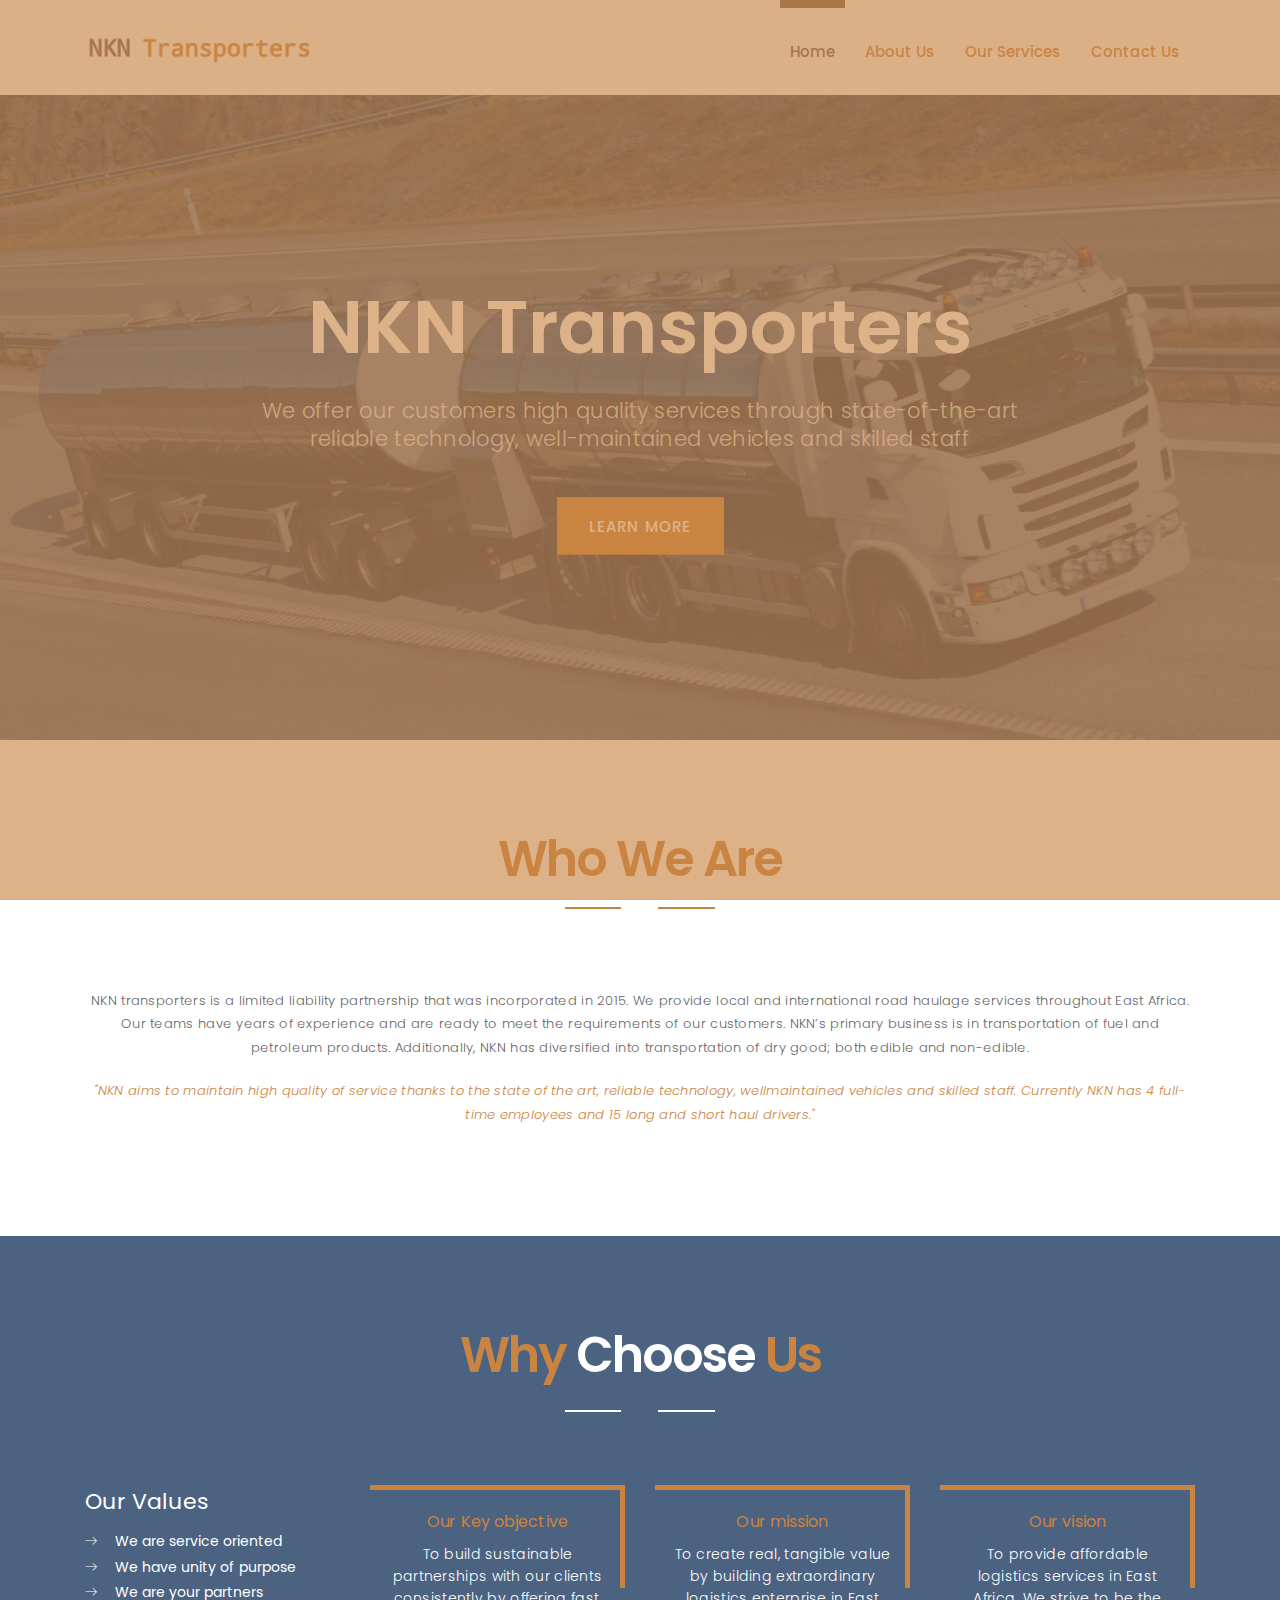
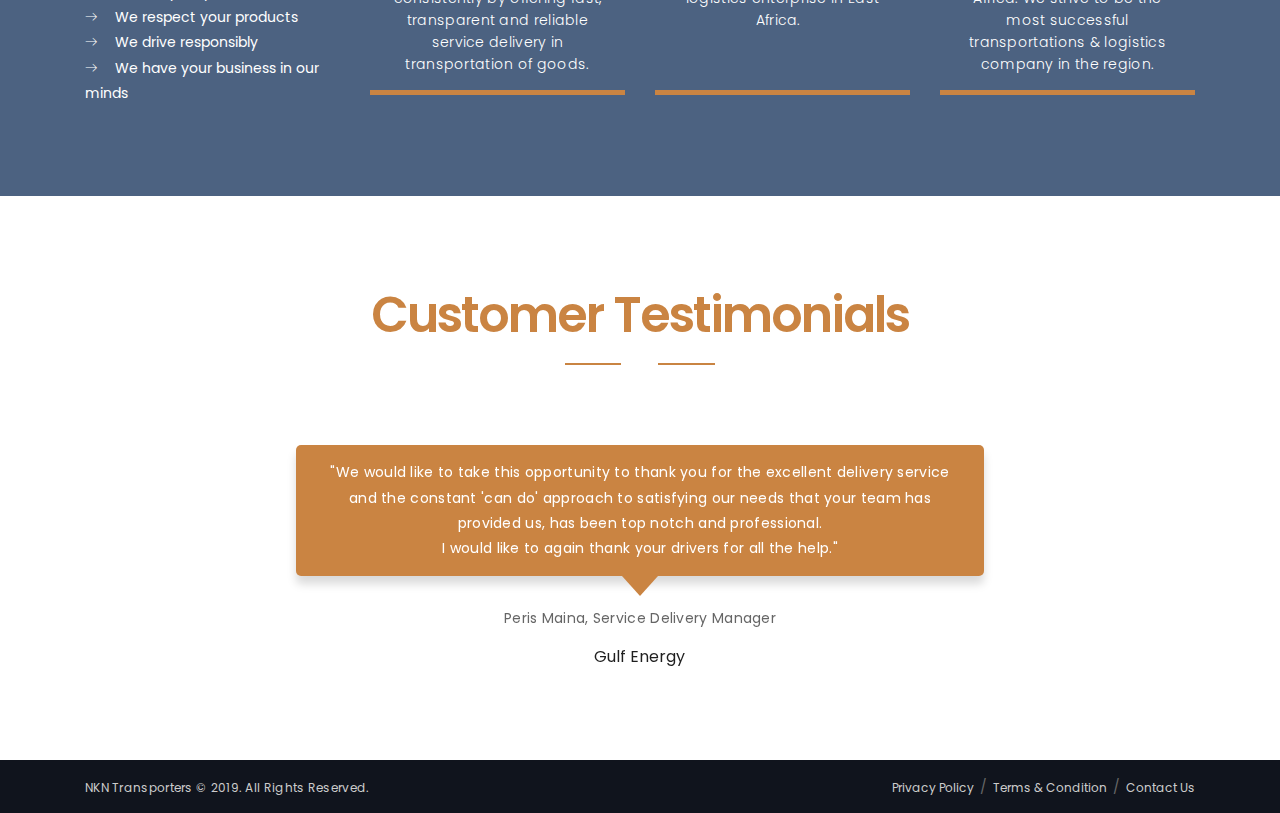
==== commit b57afe1f: "Added theme colour" ====
--- a/nkn/index.html
+++ b/nkn/index.html
@@ -11,7 +11,7 @@
     <meta name="keywords" content="">
     <meta name="description" content="">
     <meta name="author" content="">
-    
+    <meta name="theme-color" content="#ca8442">    
 	<!-- Site Icons -->
     <link rel="shortcut icon" href="images/fevicon.png" type="image/x-icon" />
     <link rel="apple-touch-icon" href="images/apple-touch-icon.png">
